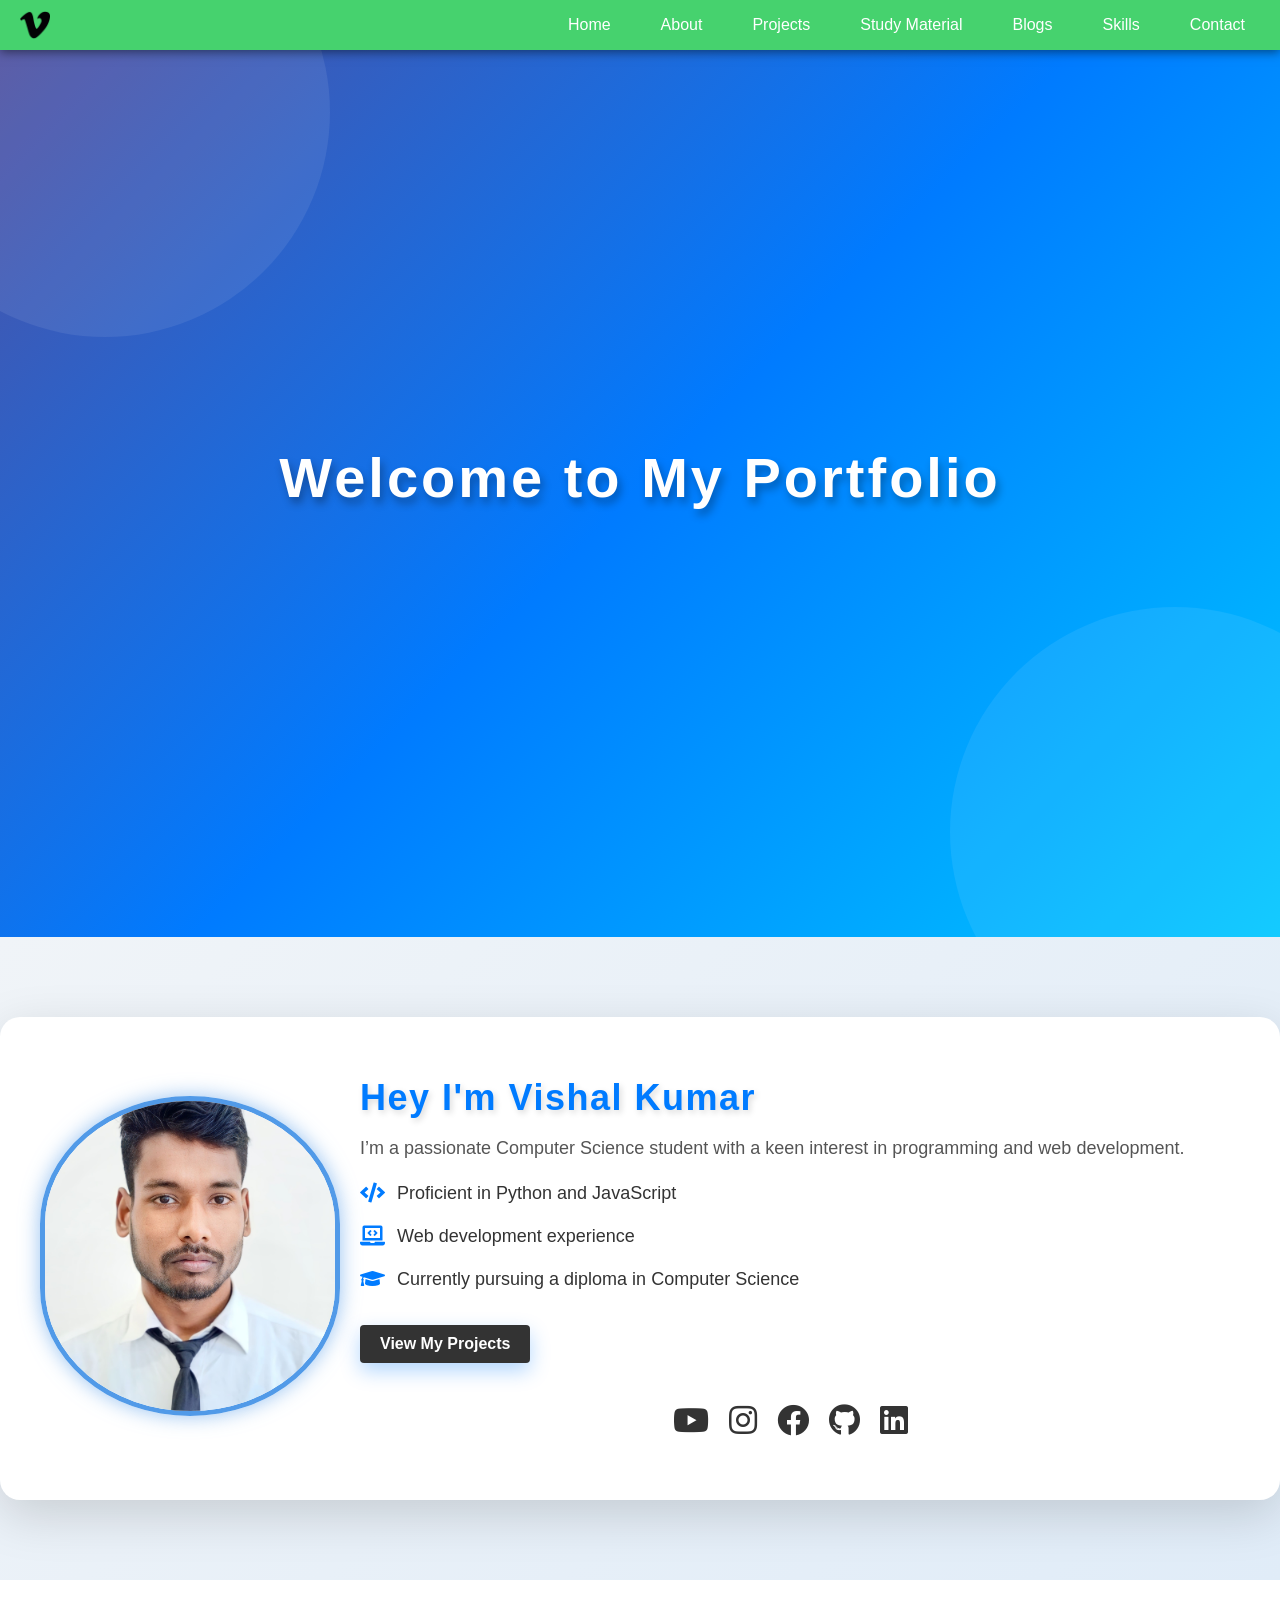
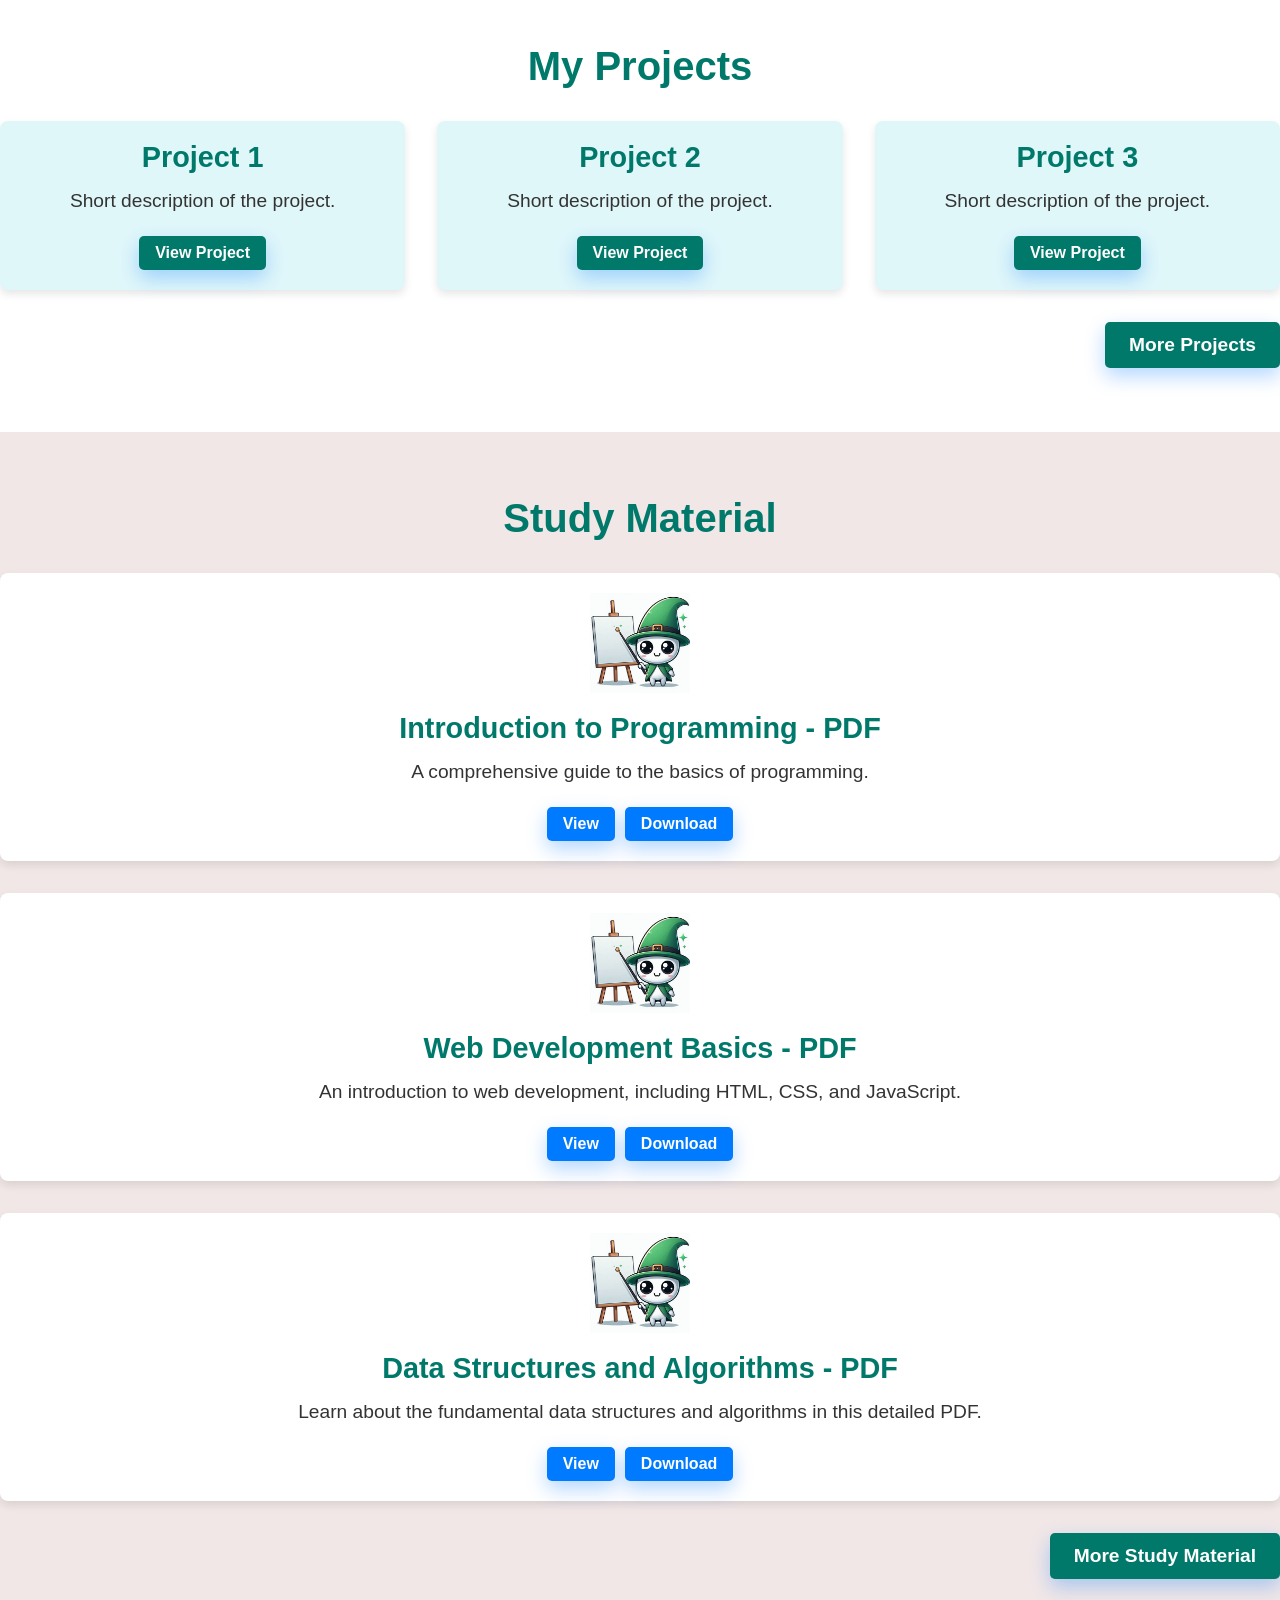
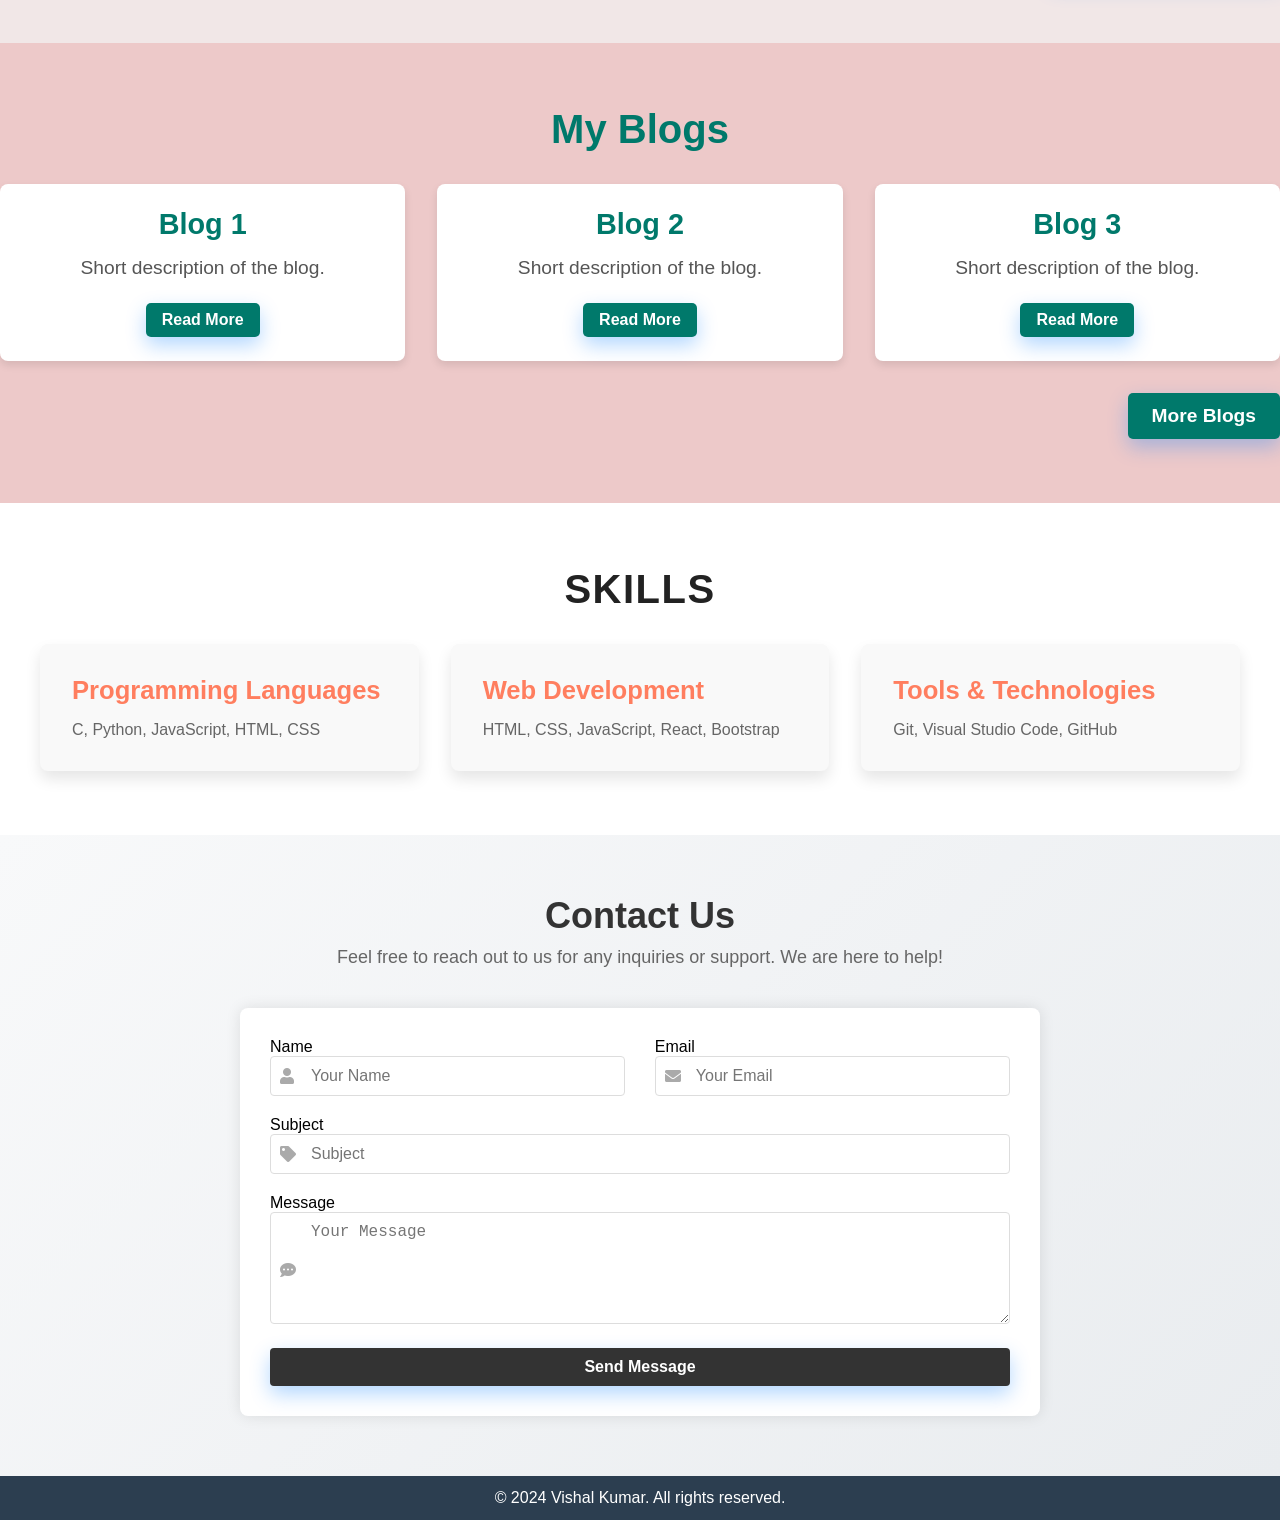
==== index.html @ 0df7de85 "update" ====
<!DOCTYPE html>
<html lang="en">

<head>
    <meta charset="UTF-8">
    <meta name="viewport" content="width=device-width, initial-scale=1.0">

    <title>Vishal Kumar | Portfolio</title>
    <link rel="icon" href="assets/image/Logo.png" type="image/png">

    <script type="application/ld+json">
        {
          "@context": "https://schema.org",
          "@type": "Organization",
          "url": "https://codewithrunner.site",
          "logo": "https://codewithrunner.site/assets/image/Logo.png"
        }
        </script>

    <!-- SEO Meta Tags -->
    <meta name="description" content="Explore Vishal Kumar's personal portfolio showcasing expertise in web development, coding projects, and more. Learn, connect, and collaborate.">
    <meta name="keywords" content="Vishal Kumar, portfolio, web development, coding, projects, blog, study materials">
    <meta name="author" content="Vishal Kumar">
    
    <!-- Open Graph Meta Tags (for WhatsApp, Facebook) -->
    <meta property="og:title" content="Vishal Kumar | Portfolio">
    <meta property="og:description" content="Welcome to Vishal Kumar's personal portfolio. Discover innovative projects and web development skills.">
    <meta property="og:url" content="https://codewithrunner.site">
    <meta property="og:image" content="https://codewithrunner.site/assets/image/meta.jpg"> <!-- Correct path for your uploaded image -->
    <meta property="og:type" content="website">
    
    <!-- Twitter Card Meta Tags (for Twitter) -->
    <meta name="twitter:card" content="summary_large_image">
    <meta name="twitter:title" content="Vishal Kumar | Portfolio">
    <meta name="twitter:description" content="Showcasing innovative coding projects and web development expertise. Discover Vishal Kumar's personal portfolio.">
    <meta name="twitter:image" content="https://codewithrunner.site/assets/image/meta.jpg"> <!-- Correct path for your uploaded image -->

    <!-- Stylesheets -->
    <link rel="stylesheet" href="assets/css/styles.css">
    <link rel="stylesheet" href="https://cdnjs.cloudflare.com/ajax/libs/font-awesome/5.15.4/css/all.min.css">
   
</head>

<body>
<header>
    <nav>
<a href="#" class="nav-logo">
    <img src="assets\image\Logo.png" alt="Logo" />
</a>
        <button class="nav-toggle">☰</button> 
        <!-- Hamburger menu button -->
        <ul class="nav-menu">
            <li><a href="#home">Home</a></li>
            <li><a href="#about">About</a></li>
            <li><a href="#projects">Projects</a></li>
            <li><a href="#study-material">Study Material</a></li>
            <li><a href="#blogs">Blogs</a></li>
            <li><a href="#skills">Skills</a></li>
            <li><a href="#contact">Contact</a></li>
        </ul>
    </nav>
</header>

<div class="popup"></div>
    <p>Popup Content Here</p>
    <button class="close-btn">Close Popup</button>
</div>

<section id="home">
        <div class="container">
            <h2>Welcome to My Portfolio</h2>
        </div>
    </section>
    
    <section id="about" class="about-section">
        <div class="container">
            <div class="about-content">
                <div class="about-image">
                    <img src="assets\image\vishal.jpeg" alt="Vishal Kumar">
                </div>
                <div class="about-text">
                    <h2>Hey I'm Vishal Kumar</h2>
                    <p>I’m a passionate Computer Science student with a keen interest in programming and web development.</p>
                    <ul class="skills-list">
                        <li><i class="fas fa-code"></i> Proficient in Python and JavaScript</li>
                        <li><i class="fas fa-laptop-code"></i> Web development experience</li>
                        <li><i class="fas fa-graduation-cap"></i> Currently pursuing a diploma in Computer Science</li>
                    </ul>
                    <a href="#projects" class="btn">View My Projects</a>
    
                    <!-- Social Media Links -->
                    <div class="social-links">
                        <a href="https://www.youtube.com/@vishalkumarv420" target="_blank"><i class="fab fa-youtube"></i></a>
                        <a href="https://www.instagram.com/vishalkumarv420" target="_blank"><i class="fab fa-instagram"></i></a>
                        <a href="https://www.facebook.com/vishalkumarv420" target="_blank"><i class="fab fa-facebook"></i></a>
                        <a href="https://www.github.com/vishalkumarv420" target="_blank"><i class="fab fa-github"></i></a>
                        <a href="https://www.linkedin.com/in/vishalkumarv420" target="_blank"><i class="fab fa-linkedin"></i></a>
                    </div>
                </div>
            </div>
        </div>
    </section>
  
    <section id="projects" class="projects-section">
    <div class="container">
        <h2>My Projects</h2>
        <div class="projects-grid">
            <div class="project-item">
                <h3>Project 1</h3>
                <p>Short description of the project.</p>
                <a href="assets\View Project\Project.html" class="btn">View Project</a>
            </div>
            <div class="project-item">
                <h3>Project 2</h3>
                <p>Short description of the project.</p>
                <a href="assets\View Project/Project2.html" class="btn">View Project</a>
            </div>
            <div class="project-item">
                <h3>Project 3</h3>
                <p>Short description of the project.</p>
                <a href="assets\View Project/Project3.html" class="btn">View Project</a>
            </div>
    
        </div>

        <!-- More Projects Button -->
        <div class="more-projects-btn">
            <a href="assets\View Project/More_Projects.html" class="btn">More Projects</a>
        </div>
    </div>
</section>

<section id="study-material" class="study-material-section">
   <div class="container">
      <h2>Study Material</h2>

      <!-- Material Item 1 -->
      <div class="material-item">
        <img src="assets\image\Introduction to progtaming.jpeg" alt="Document Thumbnail">
        <div class="material-info">
            <h4>Introduction to Programming - PDF</h4>
            <p>A comprehensive guide to the basics of programming.</p>
        </div>
        <div class="material-actions">
            <a href="assets\Document\Introduction_to_Programming.pdf" target="_blank" class="btn">View</a>
            <a href="assets\Document\Introduction_to_Programming.pdf" download class="btn">Download</a>
        </div>
    </div>

    <!-- Material Item 2 -->
    <div class="material-item">
        <img src="assets\image\Introduction to progtaming.jpeg" alt="Document Thumbnail">
        <div class="material-info">
            <h4>Web Development Basics - PDF</h4>
            <p>An introduction to web development, including HTML, CSS, and JavaScript.</p>
        </div>
        <div class="material-actions">
            <a href="assets\Document\Document.pdf" target="_blank" class="btn">View</a>
            <a href="assets\Document\Document.pdf" download class="btn">Download</a>
        </div>
    </div>

    <!-- Material Item 3 -->
    <div class="material-item">
        <img src="assets\image\Introduction to progtaming.jpeg" alt="Document Thumbnail">
        <div class="material-info">
            <h4>Data Structures and Algorithms - PDF</h4>
            <p>Learn about the fundamental data structures and algorithms in this detailed PDF.</p>
        </div>
        <div class="material-actions">
            <a href="assets\Document\Document.pdf" target="_blank" class="btn">View</a>
            <a href="assets\Document\Document.pdf" download class="btn">Download</a>
        </div>
    </div>

    <!-- More Study Material Button -->
    <div class="more-study-material-btn">
        <a class="more-study-material-button btn" href="assets\Study Material/Study_Material.html">More Study Material</a>
    </div> 
 </div>
</section>

<section id="blogs" class="blogs-section">
    <div class="container">
        <h2>My Blogs</h2>
        <div class="blogs-grid">
            <div class="blog-item">
                <h3>Blog 1</h3>
                <p>Short description of the blog.</p>
                <a href="assets\Read More\Read_1.html" class="btn">Read More</a>
            </div>
            <div class="blog-item">
                <h3>Blog 2</h3>
                <p>Short description of the blog.</p>
                <a href="assets\Read More\Read_2.html" class="btn">Read More</a>
            </div>
            <div class="blog-item">
                <h3>Blog 3</h3>
                <p>Short description of the blog.</p>
                <a href="assets\Read More\Read_3.html" class="btn">Read More</a>
            </div>
        </div>

        <!-- More Blogs Button -->
        <div class="more-blogs-btn">
            <a href="assets\Read More\More_Blogs.html" class="btn">More Blogs</a>
        </div>
    </div>
</section>

<section id="skills">
    <div class="container">
        <h2>Skills</h2>
        <div class="skills-grid">
            <div class="skill-item">
                <h3>Programming Languages</h3>
                <p>C, Python, JavaScript, HTML, CSS</p>
            </div>
            <div class="skill-item">
                <h3>Web Development</h3>
                <p>HTML, CSS, JavaScript, React, Bootstrap</p>
            </div>
            <div class="skill-item">
                <h3>Tools & Technologies</h3>
                <p>Git, Visual Studio Code, GitHub</p>
            </div>
        </div>
    </div>
</section>

<!-- Contact Section -->
<section id="contact">
    <div class="contact-content">
        <h2>Contact Us</h2>
        <p>Feel free to reach out to us for any inquiries or support. We are here to help!</p>

        <div class="contact-form-container">
            <form id="contactForm" method="POST">
                <div class="name-email-group">
                    <div class="form-group">
                        <label for="name">Name</label>
                        <div class="input-with-icon">
                            <i class="fas fa-user"></i>
                            <input type="text" id="name" name="name" placeholder="Your Name" required>
                        </div>
                    </div>
                    <div class="form-group">
                        <label for="email">Email</label>
                        <div class="input-with-icon">
                            <i class="fas fa-envelope"></i>
                            <input type="email" id="email" name="email" placeholder="Your Email" required>
                        </div>
                    </div>
                </div>
                <div class="form-group">
                    <label for="subject">Subject</label>
                    <div class="input-with-icon">
                        <i class="fas fa-tag"></i> <!-- Add a subject icon -->
                        <input type="text" id="subject" name="subject" placeholder="Subject" required>
                    </div>
                </div>
                <div class="form-group">
                    <label for="message">Message</label>
                    <div class="input-with-icon">
                        <i class="fas fa-comment-dots"></i> <!-- Add a message icon -->
                        <textarea id="message" name="message" rows="5" placeholder="Your Message" required></textarea>
                    </div>
                </div>
                <button type="submit" class="btn">Send Message</button>
            </form>
        </div>

        <!-- Success Modal -->
        <div id="success-modal" class="modal">
            <h2>Success!</h2>
            <p>Your message has been sent successfully!</p>
            <button type="button" onclick="document.getElementById('success-modal').style.display='none';">OK</button>
        </div>
        

        <!-- Background Overlay -->
        <div class="popup-overlay"></div>
    </div>
</section>


    <footer>
        <div class="container">
            <p>&copy; 2024 Vishal Kumar. All rights reserved.</p>
        </div>
    </footer>
    <script src="assets\js\script.js"></script>
</body>
</html>
---- assets/css/styles.css ----
/* Base Styles */
* {
    margin: 0;
    padding: 0;
    box-sizing: border-box;
}

body {
    font-family: Arial, sans-serif;
}

header {
    width: 100%;
    background-color: #46D26E;
    position: fixed;
    top: 0;
    left: 0;
    z-index: 1000;
    box-shadow: 0px 2px 10px rgba(0, 0, 0, 0.5);
}

nav {
    display: flex;
    justify-content: space-between;
    align-items: center;
    padding: 10px 20px;
}

/* Logo */
.nav-logo {
    color: #fff;
    font-size: 24px;
    text-decoration: none;
    display: flex;
    align-items: center;
}

.nav-logo img {
    height: 30px; /* Adjust the height as needed */
    margin-right: 5px; /* Add space between the logo image and any text */
}
/* Navigation Menu */
.nav-menu {
    list-style: none;
    display: flex;
    gap: 20px;
}

.nav-menu li {
    margin: 0;
}

.nav-menu a {
    color: #fff;
    text-decoration: none;
    padding: 10px 15px;
    transition: background-color 0.3s ease;
}

.nav-menu a:hover {
    background-color: #575757;
    border-radius: 5px;
}

/* Hamburger Menu Button (for mobile) */
.nav-toggle {
    display: none;
    background: none;
    border: none;
    color: #fff;
    font-size: 24px;
    cursor: pointer;
}

/* Responsive Styles */
@media (max-width: 768px) {
    /* Hide the menu by default */
    .nav-menu {
        display: none;
        flex-direction: column;
        position: absolute;
        top: 60px;
        right: 10px;
        background-color: #333;
        width: 200px;
        border-radius: 8px;
        padding: 10px 0;
    }

    /* Show the menu when toggled */
    .nav-menu.show {
        display: flex;
    }

    /* Show the hamburger menu button */
    .nav-toggle {
        display: block;
    }

    /* Align the menu to the right */
    nav {
        justify-content: space-between;
    }
}

/* Home Section */
#home {
    padding: 80px 0;
    display: flex;
    flex-direction: column;
    justify-content: center;
    align-items: center;
    height: 100vh;
    background: linear-gradient(135deg, #4f4f9f, #007bff, #00c6ff);
    color: #fff;
    font-family: 'Arial', sans-serif;
    text-align: center;
    position: relative;
    overflow: hidden;
}

/* Decorative background shapes */
#home::before, #home::after {
    content: '';
    position: absolute;
    top: -150px;
    width: 450px;
    height: 450px;
    background: rgba(255, 255, 255, 0.08);
    border-radius: 50%;
    z-index: 0;
    animation: moveShapes 6s ease-in-out infinite;
}

#home::before {
    left: -120px;
}

#home::after {
    right: -120px;
    bottom: -120px;
    top: unset;
    animation-delay: 3s;
}

@keyframes moveShapes {
    0%, 100% {
        transform: translateY(0) rotate(0deg);
    }
    50% {
        transform: translateY(-25px) rotate(45deg);
    }
}

/* Headline Styling */
#home h2 {
    font-size: 3.5rem;
    font-weight: 700;
    letter-spacing: 3px;
    text-shadow: 3px 6px 8px rgba(0, 0, 0, 0.3);
    position: relative;
    z-index: 1;
    margin-bottom: 20px;
    animation: fadeInDown 1.5s ease-in-out;
}

#home p {
    font-size: 1.4rem;
    max-width: 800px;
    line-height: 1.8;
    z-index: 1;
    position: relative;
    animation: fadeInUp 1.5s ease-in-out;
}

@keyframes fadeInDown {
    from {
        opacity: 0;
        transform: translateY(-40px);
    }
    to {
        opacity: 1;
        transform: translateY(0);
    }
}

@keyframes fadeInUp {
    from {
        opacity: 0;
        transform: translateY(40px);
    }
    to {
        opacity: 1;
        transform: translateY(0);
    }
}

/* Responsive Design */
@media (max-width: 768px) {
    #home h2 {
        font-size: 2.5rem;
    }
    #home p {
        font-size: 1.2rem;
    }
}

@media (max-width: 480px) {
    #home h2 {
        font-size: 2rem;
    }
    #home p {
        font-size: 1rem;
    }
}

/* About Section */
.about-section {
    padding: 80px 0;
    background: linear-gradient(135deg, #f0f4f8, #e0ecf8);
    font-family: 'Arial', sans-serif;
    color: #333;
    position: relative;
}

.about-content {
    display: flex;
    flex-direction: row;
    align-items: center;
    justify-content: space-between;
    max-width: 100%;
    overflow: hidden;
    margin: 0 auto;
    background: #fff;
    box-shadow: 0 15px 50px rgba(0, 0, 0, 0.15);
    border-radius: 20px;
    padding: 40px;
    box-sizing: border-box;
    transition: box-shadow 0.3s;
}

.about-content:hover {
    box-shadow: 0 20px 60px rgba(0, 0, 0, 0.2);
}

/* Image Container with Glow Effect */
.about-image img {
    width: clamp(200px, 25vw, 300px);
    height: clamp(220px, 30vw, 320px);
    border-radius: 50% / 40%;
    border: 5px solid #519ae8;
    object-fit: cover;
    transition: transform 0.4s, box-shadow 0.4s;
    box-shadow: 0 0 20px rgba(81, 154, 232, 0.6); /* Added Glow Effect */
}

.about-image img:hover {
    transform: scale(1.1);
    box-shadow: 0 0 30px rgba(81, 154, 232, 0.9); /* Glow effect enhanced on hover */
}

/* Text Container Fix */
.about-text {
    flex: 1;
    padding: 20px;
    word-wrap: break-word;
}

/* Social Icons Fix */
.social-links {
    display: flex;
    justify-content: center;
    gap: 20px;
    margin-top: 40px;
}

.social-links a {
    color: #333;
    font-size: clamp(24px, 6vw, 32px);
    transition: color 0.3s, transform 0.3s;
    position: relative;
}

.social-links a:hover {
    color: #007bff;
    transform: scale(1.2);
}

/* Social Icons Centered on All Devices */
@media (max-width: 768px) {
    .social-links {
        justify-content: center;
        gap: 15px;
    }
}

/* Heading styling */
.about-text h2 {
    font-size: clamp(24px, 5vw, 36px);
    color: #007bff;
    margin-bottom: 15px;
    font-family: 'Poppins', sans-serif;
    font-weight: 800;
    letter-spacing: 1.5px;
    text-shadow: 2px 3px 6px rgba(0, 0, 0, 0.15);
}

/* Paragraph styling */
.about-text p {
    font-size: clamp(14px, 3.5vw, 18px);
    line-height: 1.6;
    color: #555;
    margin-bottom: 20px;
    font-family: 'Roboto', sans-serif;
}

/* Skills list styling */
.skills-list {
    list-style: none;
    padding: 0;
    margin-bottom: 25px;
    display: flex;
    flex-direction: column;
    gap: 12px;
}

.skills-list li {
    font-size: clamp(14px, 3vw, 18px);
    margin-bottom: 10px;
    display: flex;
    align-items: center;
    color: #333;
    position: relative;
    transition: color 0.3s, transform 0.3s;
}

.skills-list li i {
    color: #007bff;
    margin-right: 12px;
    font-size: clamp(16px, 4vw, 20px);
    transition: transform 0.4s;
}

.skills-list li:hover {
    color: #007bff;
    transform: translateX(10px);
}

.skills-list li:hover i {
    transform: rotate(20deg);
}

/* Button styling */
.btn {
    display: inline-block;
    background-color: #007bff;
    color: #fff;
    padding: 12px 30px;
    border-radius: 50px;
    text-decoration: none;
    font-size: clamp(14px, 3vw, 18px);
    font-weight: 600;
    transition: background-color 0.4s, transform 0.3s, box-shadow 0.3s;
    box-shadow: 0 8px 20px rgba(0, 123, 255, 0.3);
}

.btn:hover {
    background-color: #0056b3;
    transform: translateY(-5px);
    box-shadow: 0 12px 30px rgba(0, 123, 255, 0.5);
}

/* Responsive Design */
@media (max-width: 480px) {
    .about-content {
        flex-direction: column;
        text-align: center;
        padding: 20px;
    }

    .about-image {
        margin-bottom: 20px;
        margin-right: 0;
        flex: 0 0 auto;
    }

    .social-links {
        gap: 10px;
    }

    .btn {
        padding: 10px 20px;
    }
}

/* Additional media queries for better responsiveness */
@media (max-width: 768px) {
    .about-content {
        padding: 30px;
    }
}


/* Projects Section */
.projects-section {
    background-color: #FFFFFF;
    padding: 4rem 0;
    color: #333;
}

.projects-section h2 {
    text-align: center;
    margin-bottom: 2rem;
    font-size: 2.5rem;
    color: #00796b;
}

.projects-grid {
    display: grid;
    grid-template-columns: repeat(auto-fit, minmax(300px, 1fr));
    gap: 2rem;
}

.project-item {
    background: #e0f7fa;
    padding: 20px;
    border-radius: 8px;
    box-shadow: 0 4px 8px rgba(0, 0, 0, 0.1);
    text-align: center;
}

.project-item h3 {
    margin-bottom: 1rem;
    font-size: 1.8rem;
    color: #00796b;
}

.project-item p {
    font-size: 1.2rem;
    margin-bottom: 1.5rem;
}

.project-item .btn {
    display: inline-block;
    padding: 0.5rem 1rem;
    background-color: #00796b;
    color: #ffffff;
    text-decoration: none;
    border-radius: 5px;
    font-size: 1rem;
}

.project-item .btn:hover {
    background-color: #004d40;
}
/* More Projects Button */
.more-projects-btn {
    display: flex;
    justify-content: flex-end;
    margin-top: 2rem;
}

.more-projects-btn .btn {
    background-color: #00796b;
    color: #ffffff;
    padding: 0.75rem 1.5rem;
    font-size: 1.2rem;
    text-decoration: none;
    border-radius: 5px;
    transition: background-color 0.3s;
}

.more-projects-btn .btn:hover {
    background-color: #004d40;
}

/* Skills Section */
#skills {
    background: #fff;
    color: #333;
    padding: 4rem 2rem;
    text-align: center;
}

#skills h2 {
    font-size: 2.5rem;
    margin-bottom: 2rem;
    color: #222;
    letter-spacing: 1.5px;
    text-transform: uppercase;
}

.skills-grid {
    display: grid;
    grid-template-columns: repeat(auto-fit, minmax(250px, 1fr)); /* This makes it responsive */
    gap: 2rem;
    max-width: 1200px;
    margin: 0 auto; /* Centering the grid */
}

.skill-item {
    background: #f9f9f9;
    padding: 2rem;
    border-radius: 8px;
    box-shadow: 0px 8px 15px rgba(0, 0, 0, 0.1);
    transition: transform 0.3s ease, box-shadow 0.3s ease;
    text-align: left;
}

.skill-item:hover {
    transform: translateY(-10px);
    box-shadow: 0px 15px 25px rgba(0, 0, 0, 0.15);
}

.skill-item h3 {
    font-size: 1.6rem;
    color: #ff7e5f;
    margin-bottom: 1rem;
}

.skill-item p {
    font-size: 1rem;
    color: #666;
}

/* Responsive breakpoints */
@media (max-width: 768px) {
    #skills h2 {
        font-size: 2rem;
    }

    .skill-item h3 {
        font-size: 1.4rem;
    }

    .skill-item p {
        font-size: 0.9rem;
    }
}

/* Blogs Section */
.blogs-section {
    background-color: #ebc1c1dc;
    padding: 4rem 0;
    color: #333;
}

.blogs-section h2 {
    text-align: center;
    margin-bottom: 2rem;
    font-size: 2.5rem;
    color: #00796b;
}

.blogs-grid {
    display: grid;
    grid-template-columns: repeat(auto-fit, minmax(300px, 1fr)); /* Responsive grid columns */
    gap: 2rem; /* Space between grid items */
}

.blog-item {
    background: #fff;
    padding: 1.5rem;
    border-radius: 8px;
    box-shadow: 0px 4px 8px rgba(0, 0, 0, 0.1);
    text-align: center;
}

.blog-item h3 {
    margin-bottom: 1rem;
    font-size: 1.8rem;
    color: #00796b;
}

.blog-item p {
    margin-bottom: 1.5rem;
    font-size: 1.2rem;
    color: #555;
}

.blog-item .btn {
    display: inline-block;
    background: #00796b;
    color: #fff;
    padding: 0.5rem 1rem;
    border-radius: 5px;
    text-decoration: none;
    transition: background-color 0.3s ease;
}

.blog-item .btn:hover {
    background: #004d40;
}

/* More Blogs Button - Positioned to the Right */
.more-blogs-btn {
    display: flex;
    justify-content: flex-end;
    margin-top: 2rem;
}

.more-blogs-btn .btn {
    background-color: #00796b;
    color: #ffffff;
    padding: 0.75rem 1.5rem;
    font-size: 1.2rem;
    text-decoration: none;
    border-radius: 5px;
    transition: background-color 0.3s;
}

.more-blogs-btn .btn:hover {
    background-color: #004d40;
}

/* Study Material Section */
.study-material-section {
    background-color: #f1e7e7fd;
    padding: 4rem 0;
    color: #333;
}

.study-material-section h2 {
    text-align: center;
    margin-bottom: 2rem;
    font-size: 2.5rem;
    color: #00796b;
}

.material-item {
    background: #fff;
    padding: 20px;
    border-radius: 8px;
    box-shadow: 0 4px 8px rgba(0, 0, 0, 0.1);
    margin-bottom: 2rem;
    text-align: center;
}

.material-item img {
    max-width: 100px;
    margin-bottom: 15px;
}

.material-info h4 {
    font-size: 1.8rem;
    margin-bottom: 1rem;
    color: #00796b;
}

.material-info p {
    font-size: 1.2rem;
    margin-bottom: 1.5rem;
    text-align: center;
}

.material-actions {
    display: flex;
    justify-content: center;
    gap: 10px;
}

.material-actions .btn {
    text-decoration: none;
    background-color: #007bff;
    color: #fff;
    padding: 0.5rem 1rem;
    border-radius: 5px;
    transition: background-color 0.3s;
    font-size: 1rem;
    font-weight: bold;
}

.material-actions .btn:hover {
    background-color: #0056b3;
}

.more-study-material-btn {
    display: flex;
    justify-content: flex-end;
    margin-top: 2rem;
}

.more-study-material-button.btn {
    background-color: #00796b;
    color: #ffffff;
    padding: 0.75rem 1.5rem;
    font-size: 1.2rem;
    text-decoration: none;
    border-radius: 5px;
    transition: background-color 0.3s;
}

.more-study-material-button.btn:hover {
    background-color: #004d40;
}

/* Styles for the Contact Section */
#contact {
    background: linear-gradient(135deg, #f8f9fa, #e9ecef);
    padding: 60px 20px;
    text-align: center;
}

.contact-content h2 {
    font-size: 2.5rem;
    color: #2c3e50;
    margin-bottom: 20px;
    font-family: 'Poppins', sans-serif;
}

.contact-content p {
    font-size: 1.2rem;
    color: #6c757d;
    margin-bottom: 40px;
}

/* Form Layout */
.contact-form-container {
    background-color: #ffffff;
    padding: 30px;
    border-radius: 8px;
    box-shadow: 0px 0px 15px rgba(0, 0, 0, 0.1);
    max-width: 600px;
    margin: 0 auto; /* Center the form */
}


/* General Contact Section Styles */
#contact {
    padding: 60px 20px;
    background-color: #f9f9f9;
    text-align: center;
}

.contact-content h2 {
    font-size: 36px;
    color: #333;
    margin-bottom: 10px;
}

.contact-content p {
    font-size: 18px;
    color: #666;
    margin-bottom: 40px;
}

.contact-form-container {
    max-width: 800px;
    margin: 0 auto;
}

form {
    display: flex;
    flex-direction: column;
}

form .form-group {
    margin-bottom: 20px;
    text-align: left;
}

/* Input Fields with Icons */
.input-with-icon {
    position: relative;
}

.input-with-icon i {
    position: absolute;
    left: 10px;
    top: 50%;
    transform: translateY(-50%);
    color: #aaa;
}

input, textarea {
    width: 100%;
    padding: 10px 40px 10px 40px; /* Space for icon */
    border: 1px solid #ddd;
    border-radius: 4px;
    font-size: 16px;
    color: #333;
    box-sizing: border-box;
}

input:focus, textarea:focus {
    border-color: #333;
    outline: none;
}

/* Name and Email Group for Desktop */
.name-email-group {
    display: flex;
    justify-content: space-between;
    gap: 20px;
}

.name-email-group .form-group {
    width: 48%;
}

/* Submit Button */
.btn {
    background-color: #333;
    color: #fff;
    padding: 10px 20px;
    border: none;
    cursor: pointer;
    font-size: 16px;
    border-radius: 4px;
    transition: background-color 0.3s ease;
}

.btn:hover {
    background-color: #555;
}

/* Modal Styles */
.modal {
    display: none;
    position: fixed;
    left: 50%;
    top: 40%;
    transform: translate(-50%, -20%);
    background-color: #fff;
    padding: 30px;
    border-radius: 8px;
    text-align: center;
    box-shadow: 0 6px 12px rgba(0, 0, 0, 0.2);
    z-index: 1000;
    width: 90%;
    max-width: 800px;
    height: auto;
    max-height: 80vh;
    overflow-y: auto;
}

@media (max-width: 768px) {
    .modal {
        width: 95%;
        padding: 20px;
    }
}

.modal button {
    background-color: #333;
    color: #fff;
    padding: 10px 20px;
    border: none;
    cursor: pointer;
    font-size: 16px;
    border-radius: 4px;
}

/* Overlay */
.popup-overlay {
    display: none;
    position: fixed;
    top: 0;
    left: 0;
    width: 100%;
    height: 100%;
    background-color: rgba(0, 0, 0, 0.7);
}

/* Responsive Design: Email below Name on Mobile */
@media (max-width: 768px) {
    .name-email-group {
        flex-direction: column;
    }

    .name-email-group .form-group {
        width: 100%;
    }
}

/* Icon Centering */
input, textarea {
    padding-left: 40px; /* Adds space for the icons */
}


footer {
    background-color: #2c3e50; /* Dark background color */
    color: #ffffff; /* White text color */
    text-align: center; /* Center align text */
    padding: 13px 0; /* Vertical padding */
    position: relative; /* Positioning */
    bottom: 0; /* Stick to the bottom */
    width: 100%; /* Full width */
}

footer .container {
    max-width: 1200px; /* Max width for large screens */
    margin: 0 auto; /* Center container */
    padding: 0 20px; /* Horizontal padding */
}

footer p {
    margin: 0; /* Remove default margin */
    font-family: 'Poppins', sans-serif; /* Font family */
    font-size: 1rem; /* Font size */
}
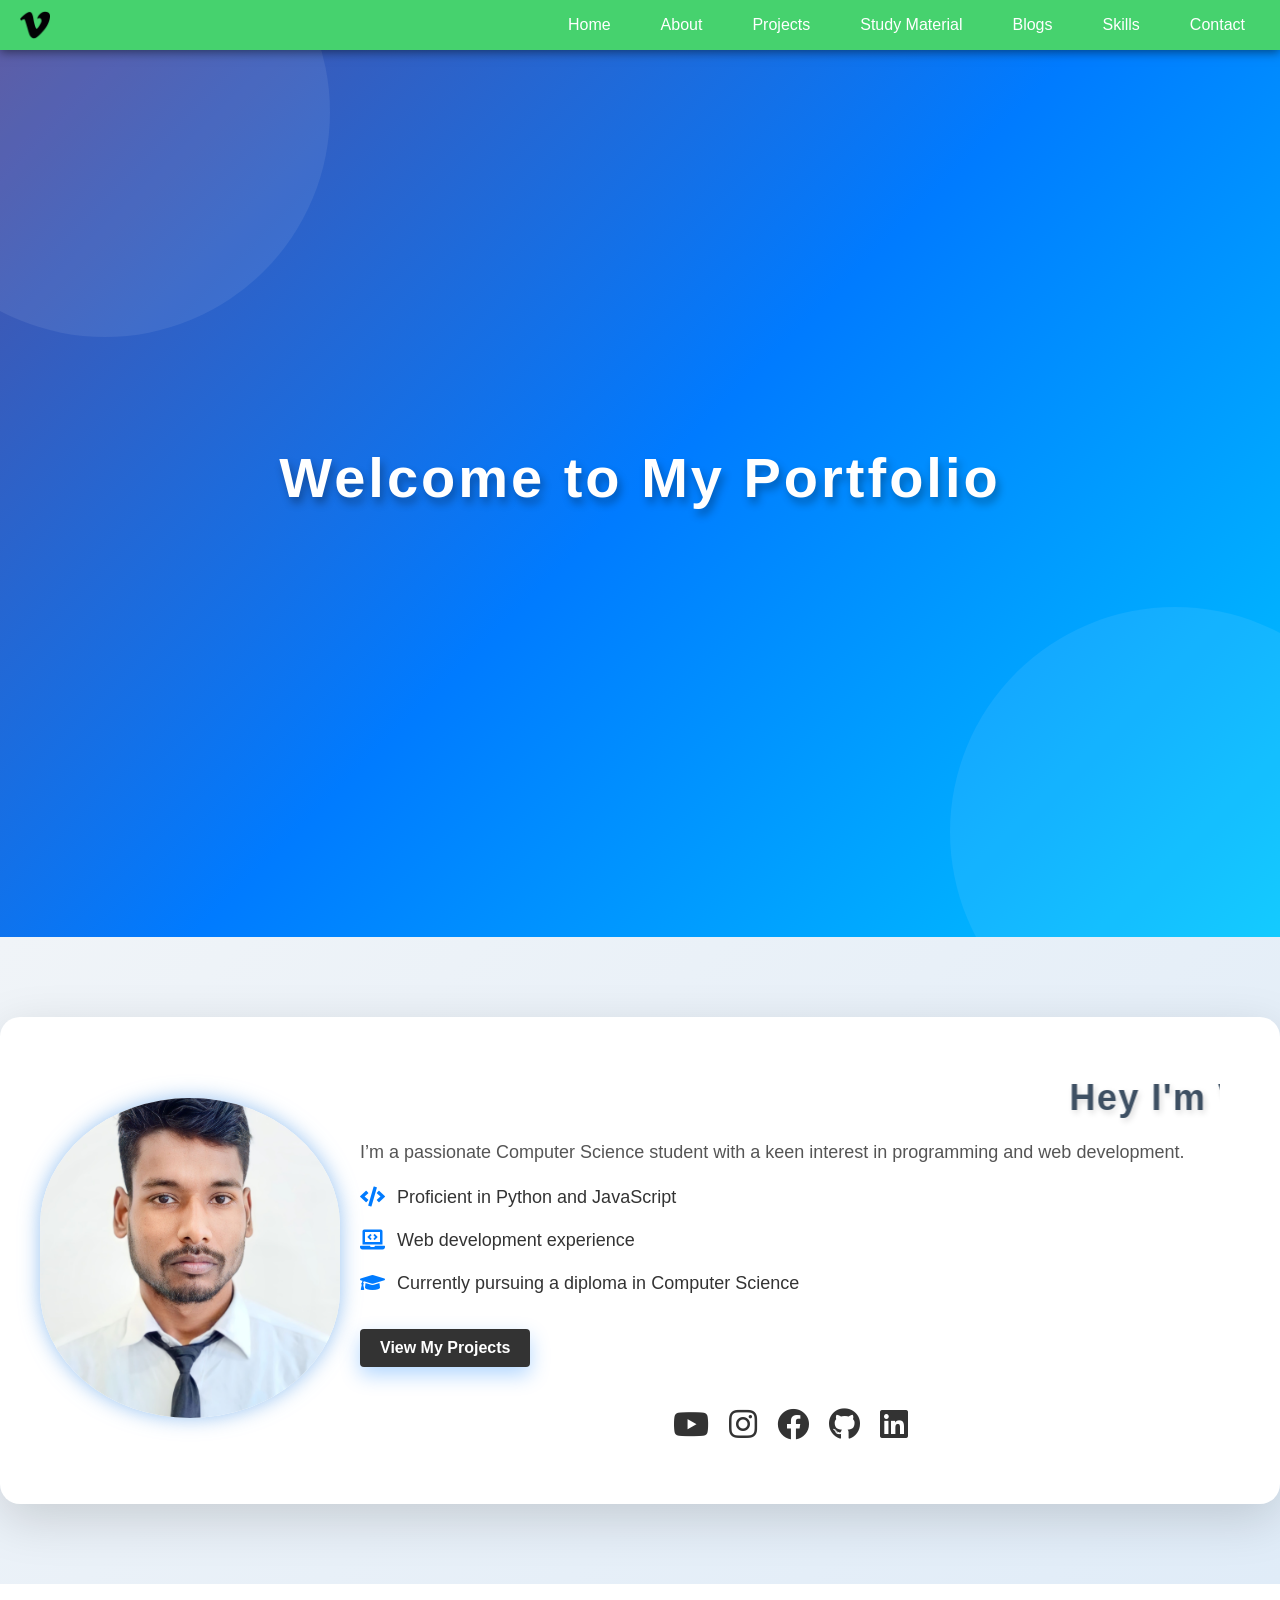
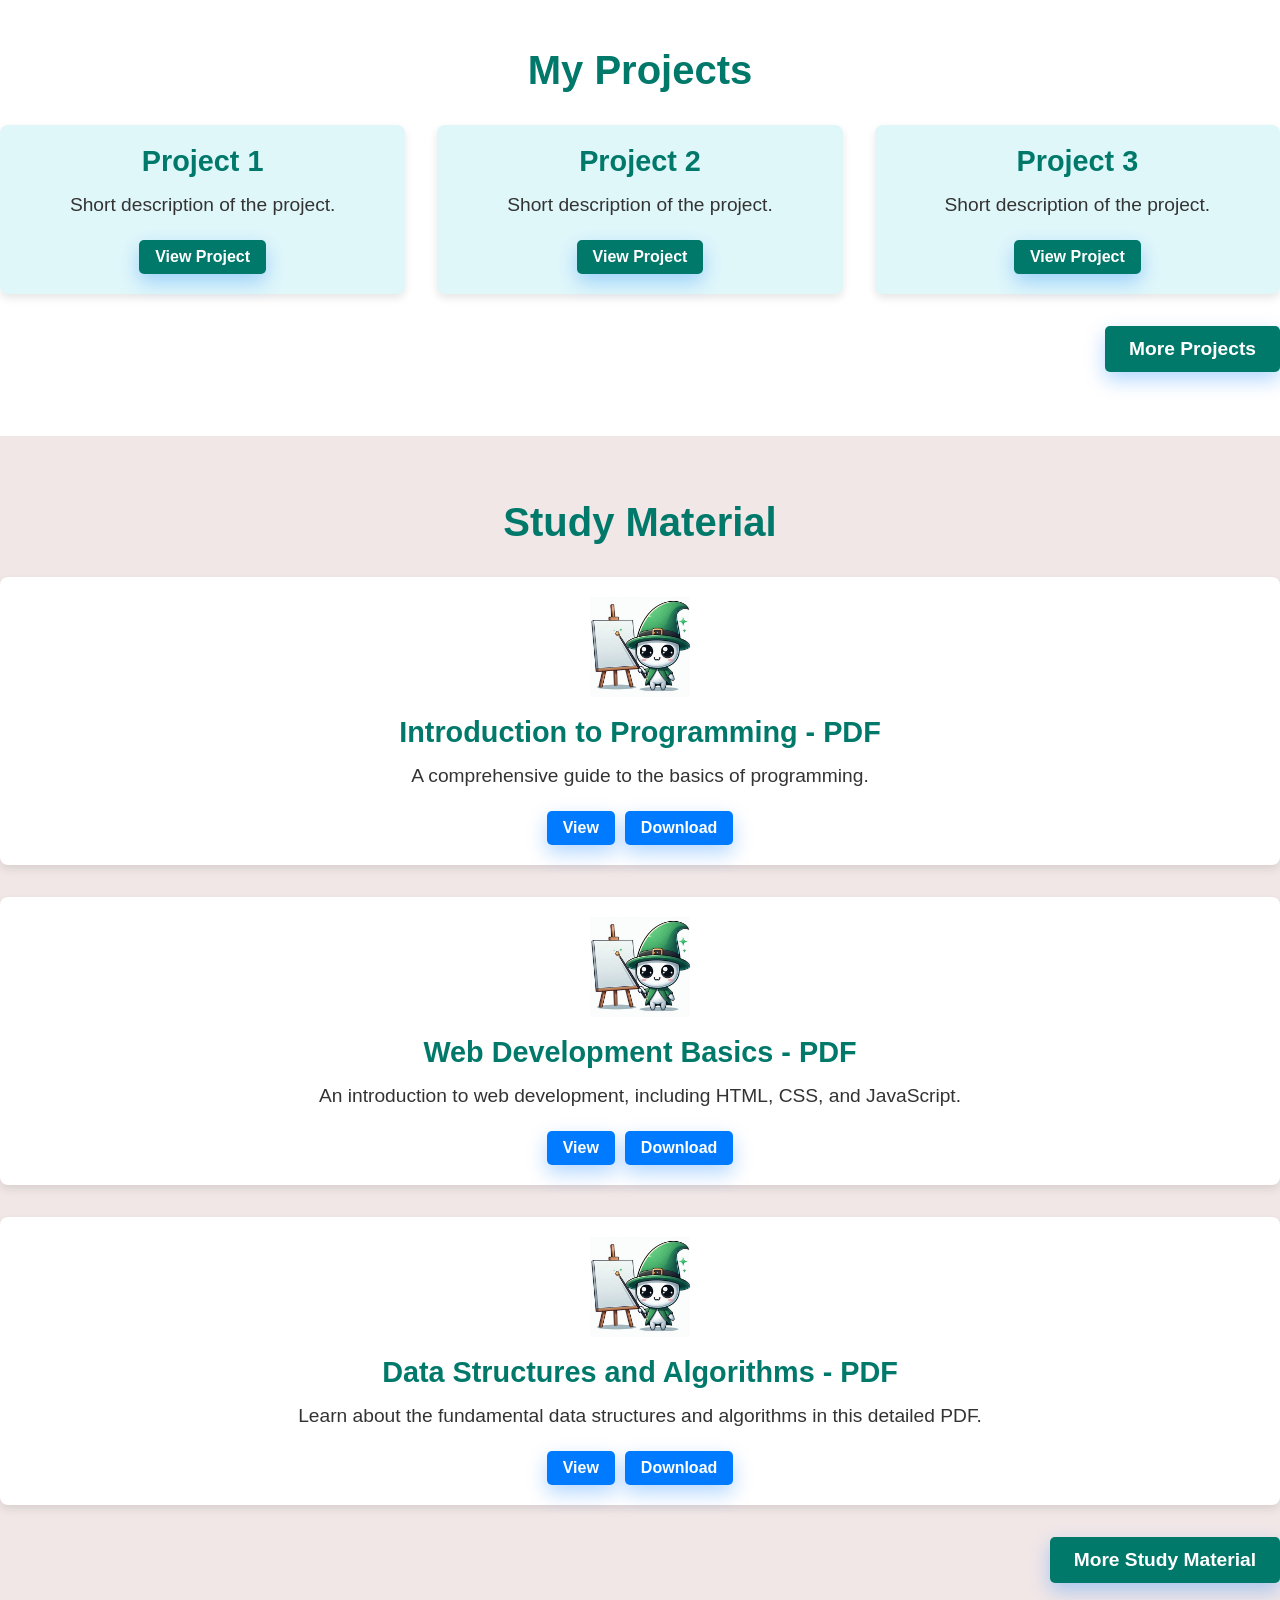
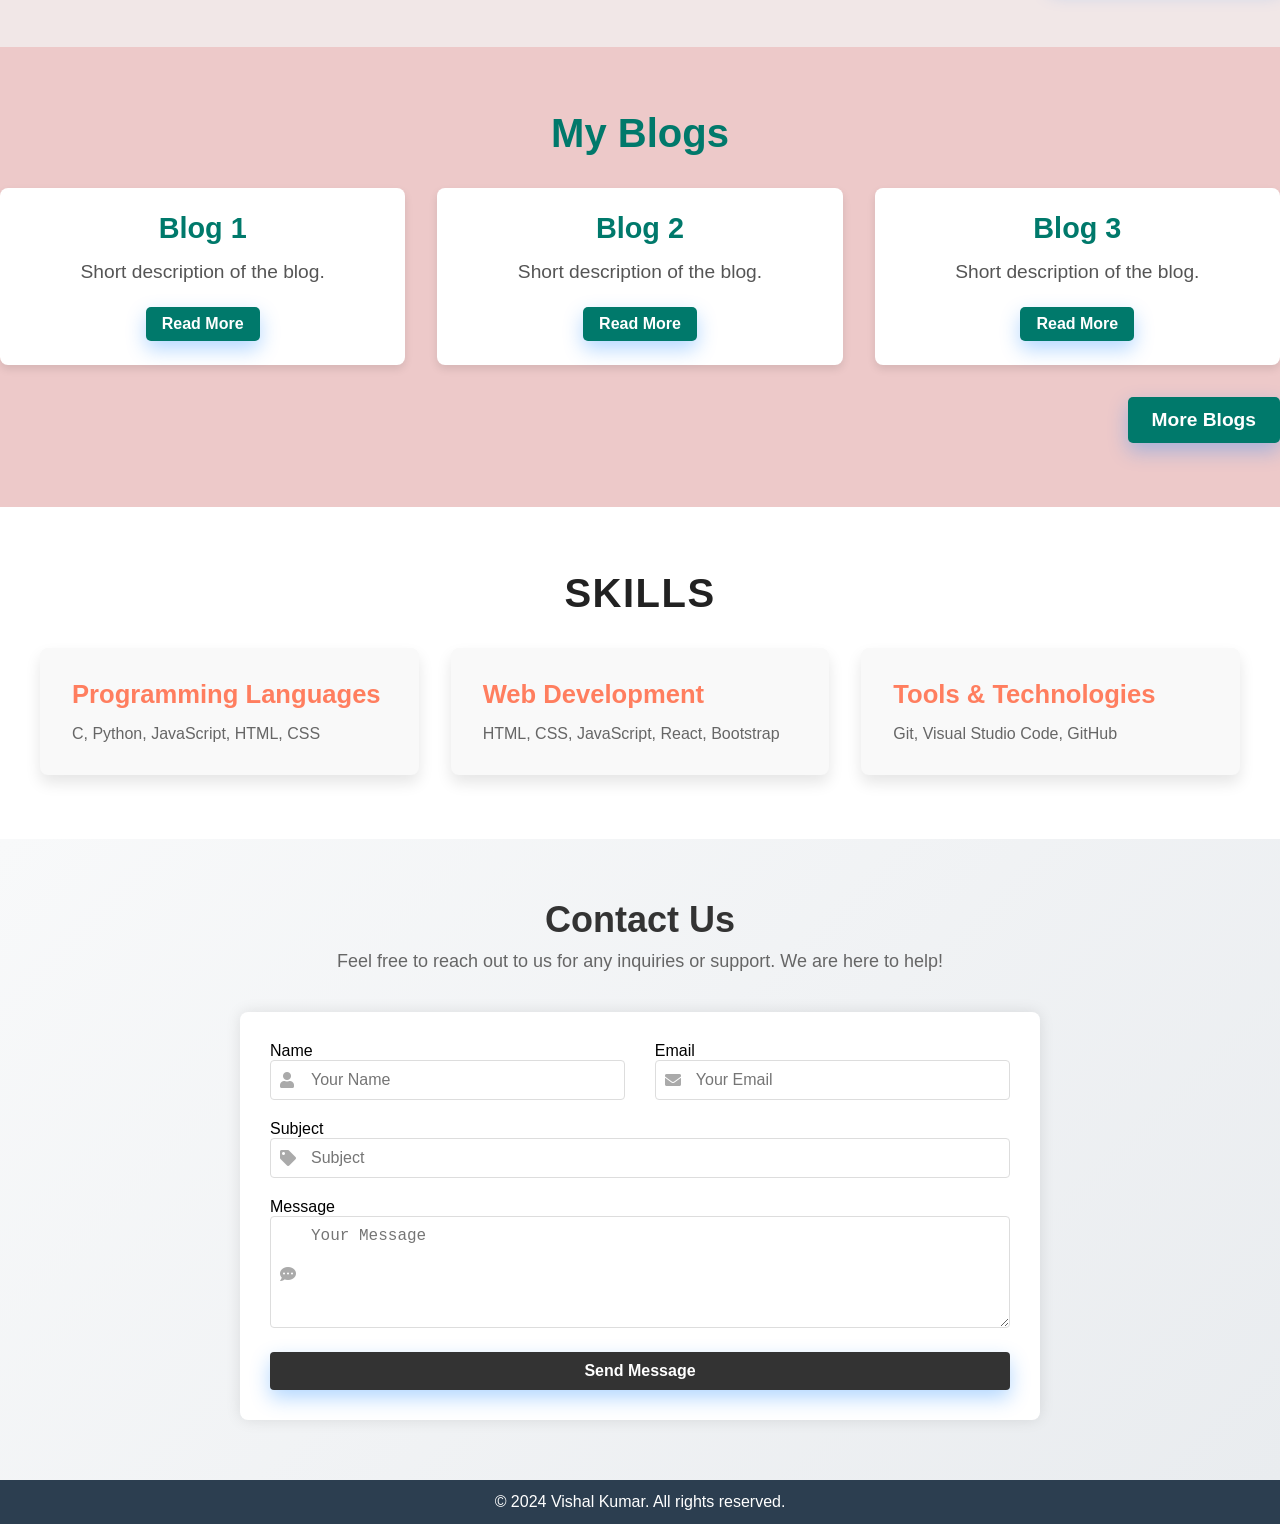
==== commit 72a8d766: "update about image and text animation added" ====
--- a/index.html
+++ b/index.html
@@ -79,7 +79,7 @@
                     <img src="assets\image\vishal.jpeg" alt="Vishal Kumar">
                 </div>
                 <div class="about-text">
-                    <h2>Hey I'm Vishal Kumar</h2>
+                    <marquee><h2>Hey I'm Vishal Kumar</h2></marquee> 
                     <p>I’m a passionate Computer Science student with a keen interest in programming and web development.</p>
                     <ul class="skills-list">
                         <li><i class="fas fa-code"></i> Proficient in Python and JavaScript</li>
--- a/assets/css/styles.css
+++ b/assets/css/styles.css
@@ -248,7 +248,7 @@
     width: clamp(200px, 25vw, 300px);
     height: clamp(220px, 30vw, 320px);
     border-radius: 50% / 40%;
-    border: 5px solid #519ae8;
+    border: px solid #519ae8;
     object-fit: cover;
     transition: transform 0.4s, box-shadow 0.4s;
     box-shadow: 0 0 20px rgba(81, 154, 232, 0.6); /* Added Glow Effect */
@@ -297,12 +297,13 @@
 /* Heading styling */
 .about-text h2 {
     font-size: clamp(24px, 5vw, 36px);
-    color: #007bff;
+    color: #3e5063;
     margin-bottom: 15px;
     font-family: 'Poppins', sans-serif;
     font-weight: 800;
     letter-spacing: 1.5px;
     text-shadow: 2px 3px 6px rgba(0, 0, 0, 0.15);
+    behavior: "alterlate" ;
 }
 
 /* Paragraph styling */
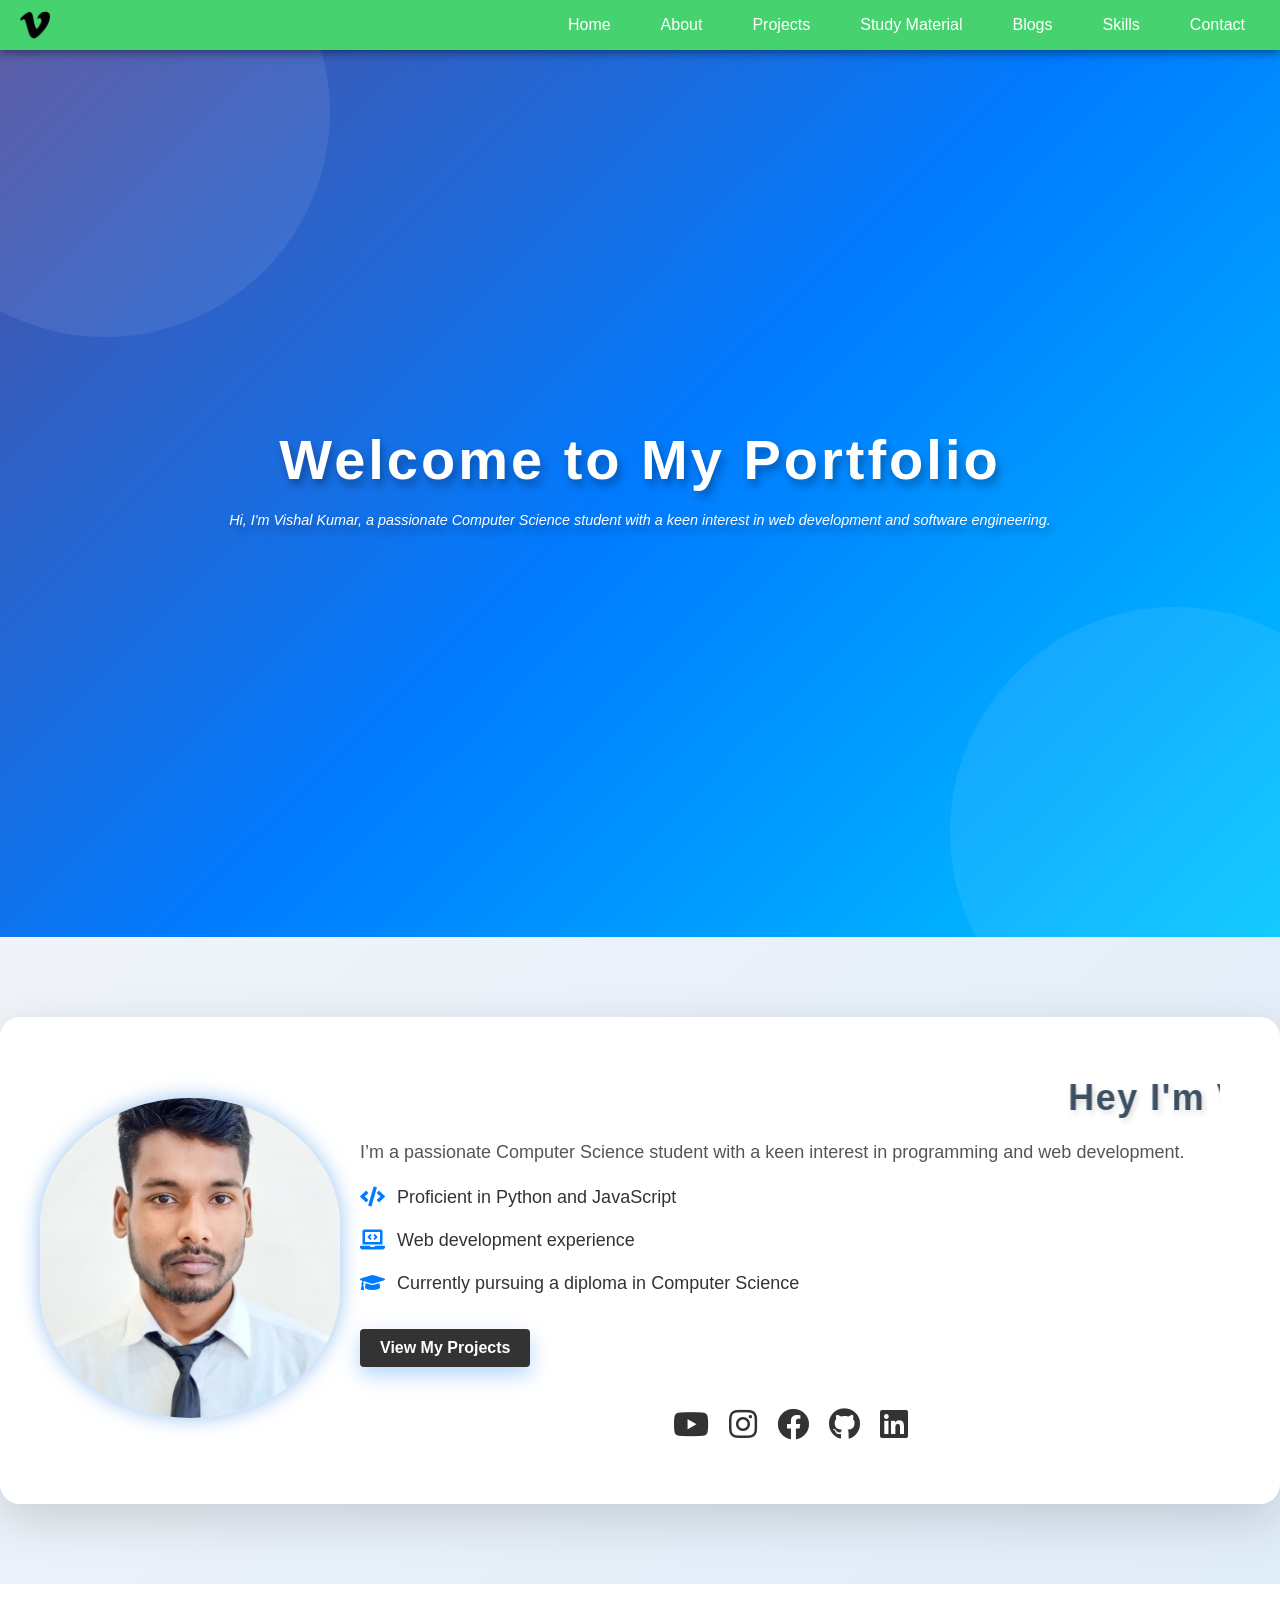
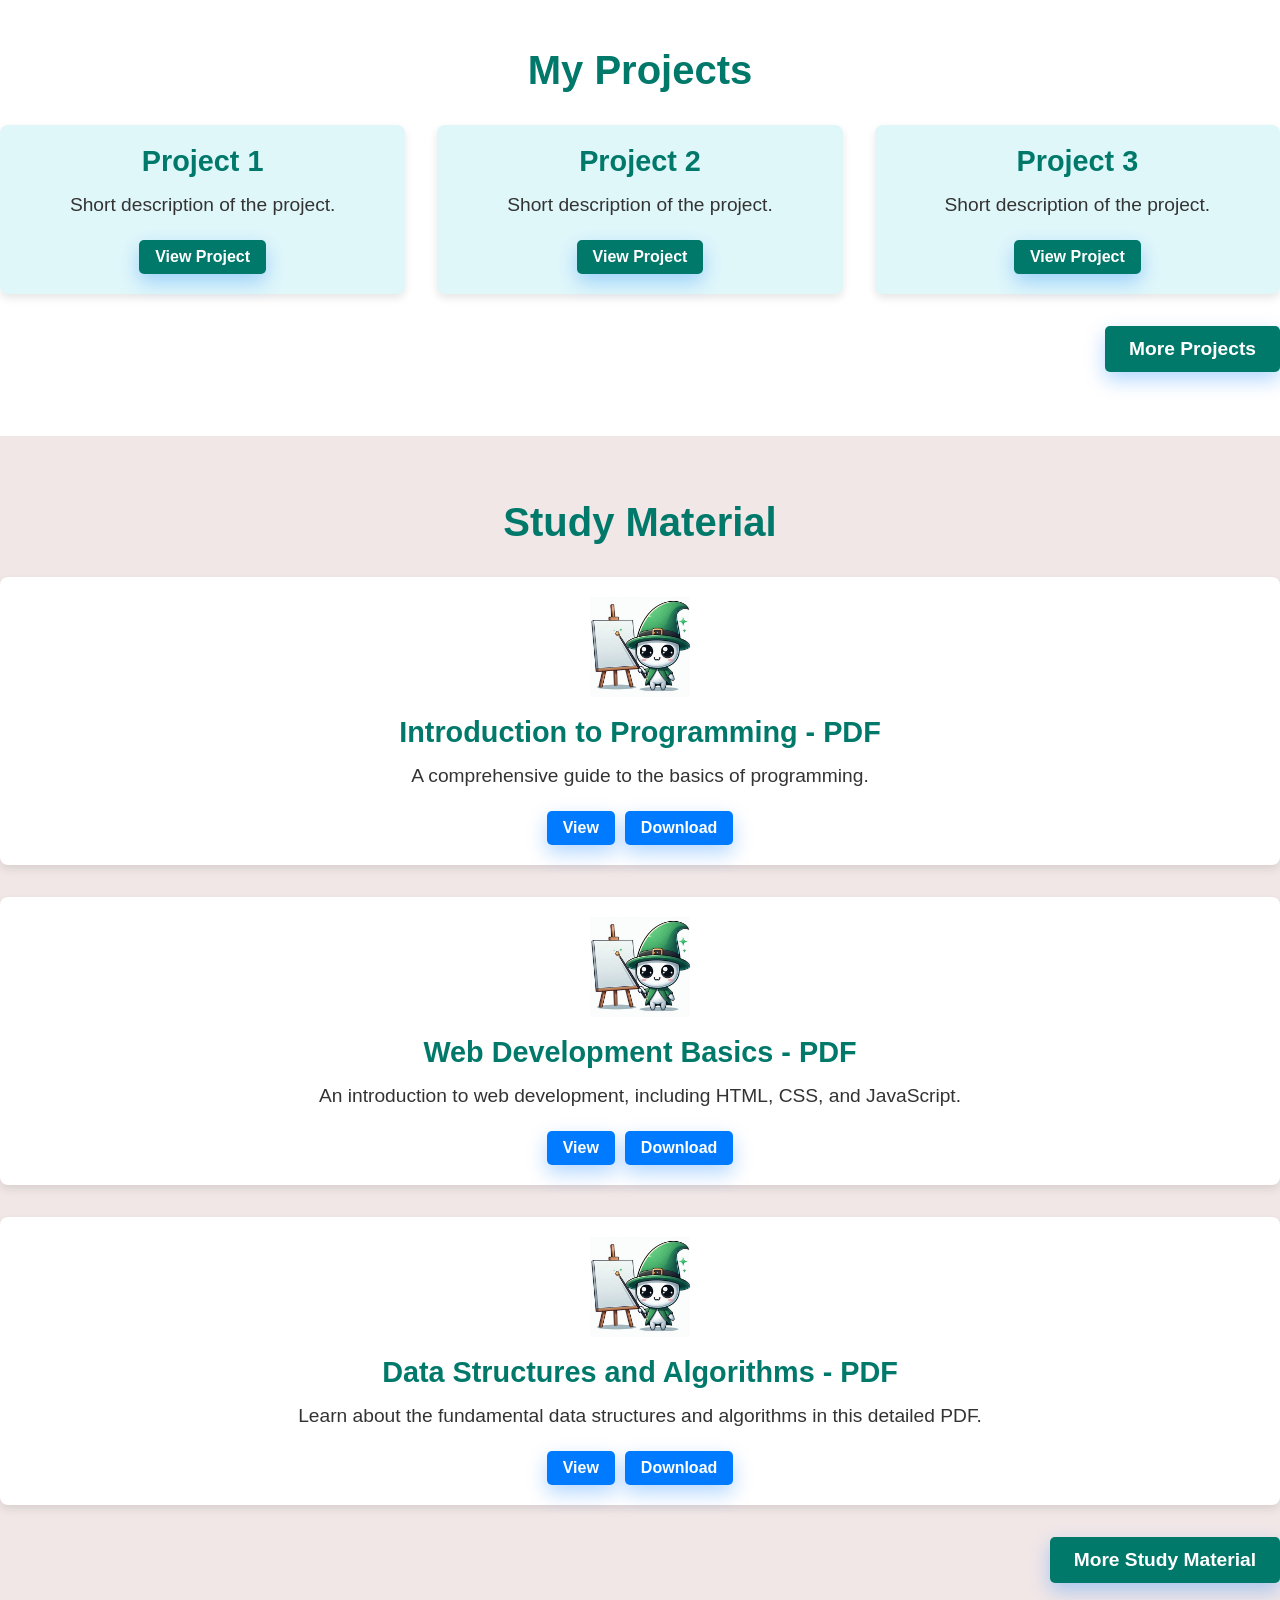
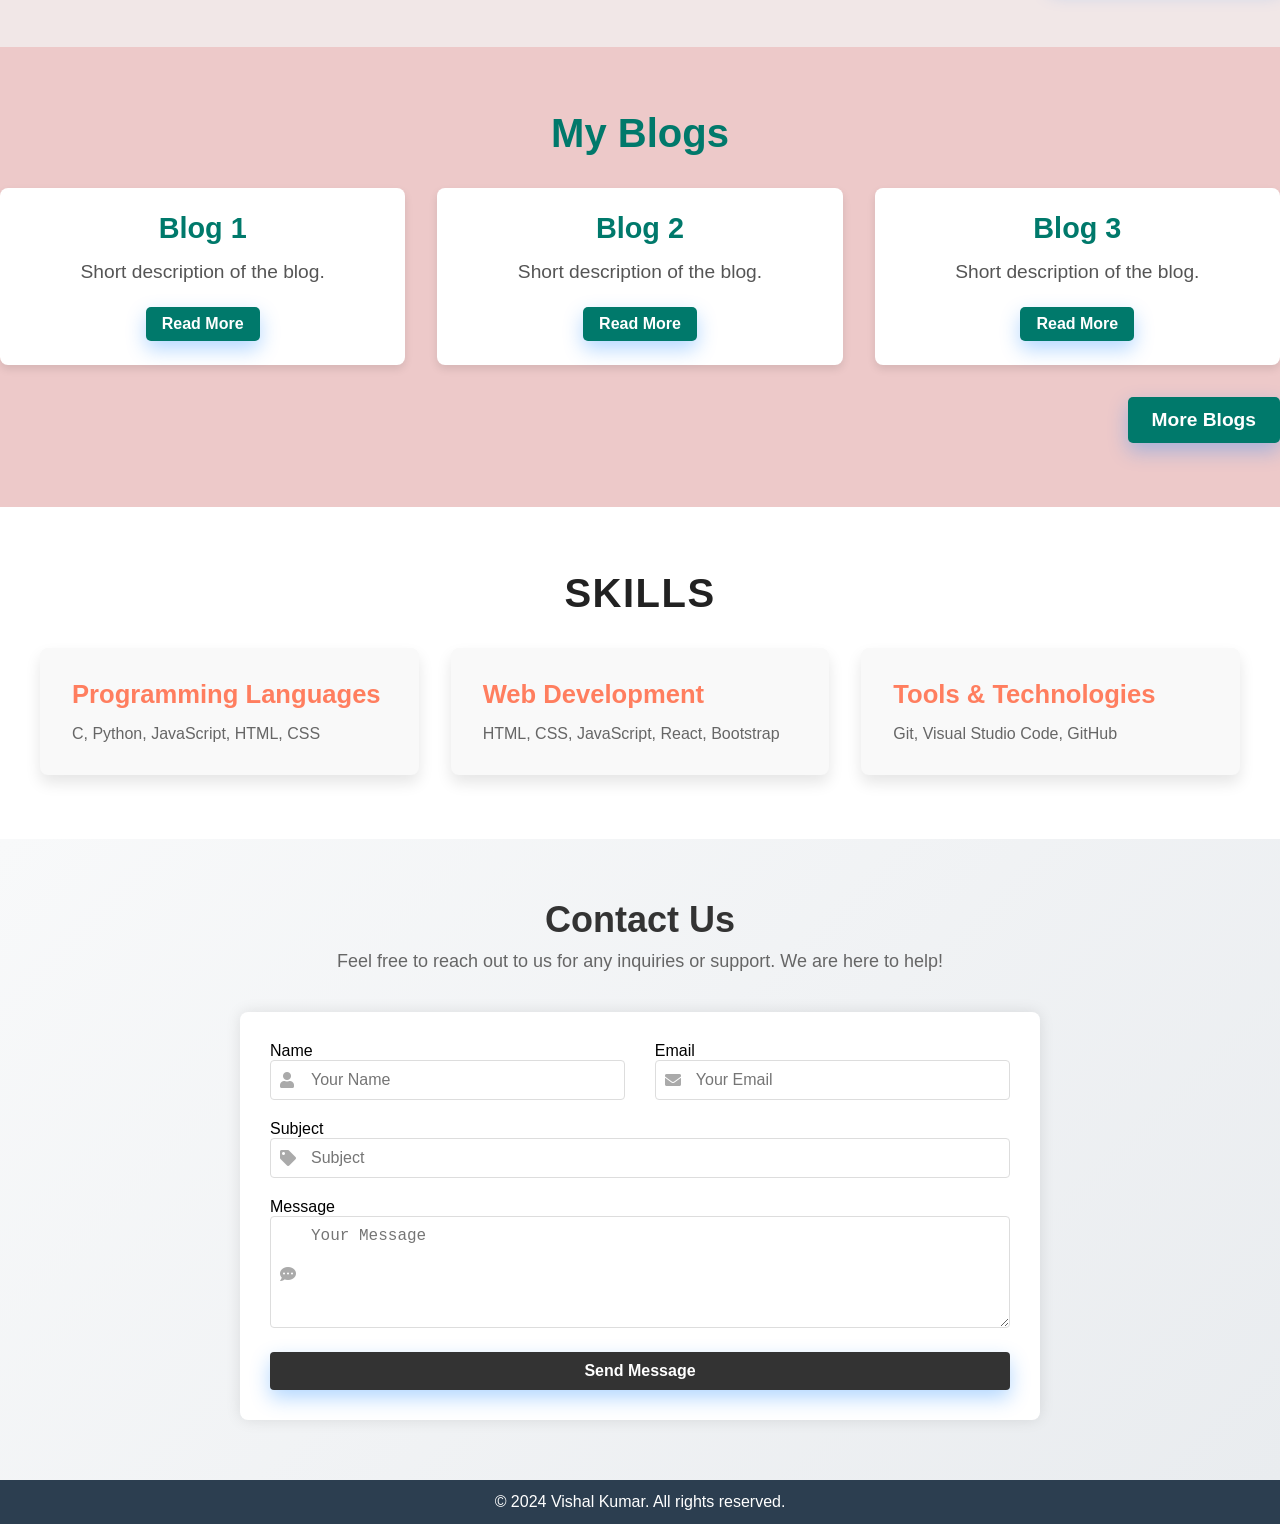
==== commit 89d37bbd: "Home page Updated" ====
--- a/index.html
+++ b/index.html
@@ -69,6 +69,7 @@
 <section id="home">
         <div class="container">
             <h2>Welcome to My Portfolio</h2>
+            <h4>Hi, I'm Vishal Kumar, a passionate Computer Science student with a keen interest in web development and software engineering.</h4>
         </div>
     </section>
     
--- a/assets/css/styles.css
+++ b/assets/css/styles.css
@@ -163,6 +163,17 @@
     margin-bottom: 20px;
     animation: fadeInDown 1.5s ease-in-out;
 }
+#home h4 {
+    font-size: 0.9rem;
+    font-weight: 300;
+    letter-spacing: 0px;
+    text-shadow: 3px 6px 8px rgba(0, 0, 0, 0.3);
+    position: relative;
+    z-index: 1;
+    margin-bottom: 20px;
+    animation: fadeInDown 1.5s ease-in-out;
+    font-style:italic;
+}
 
 #home p {
     font-size: 1.4rem;
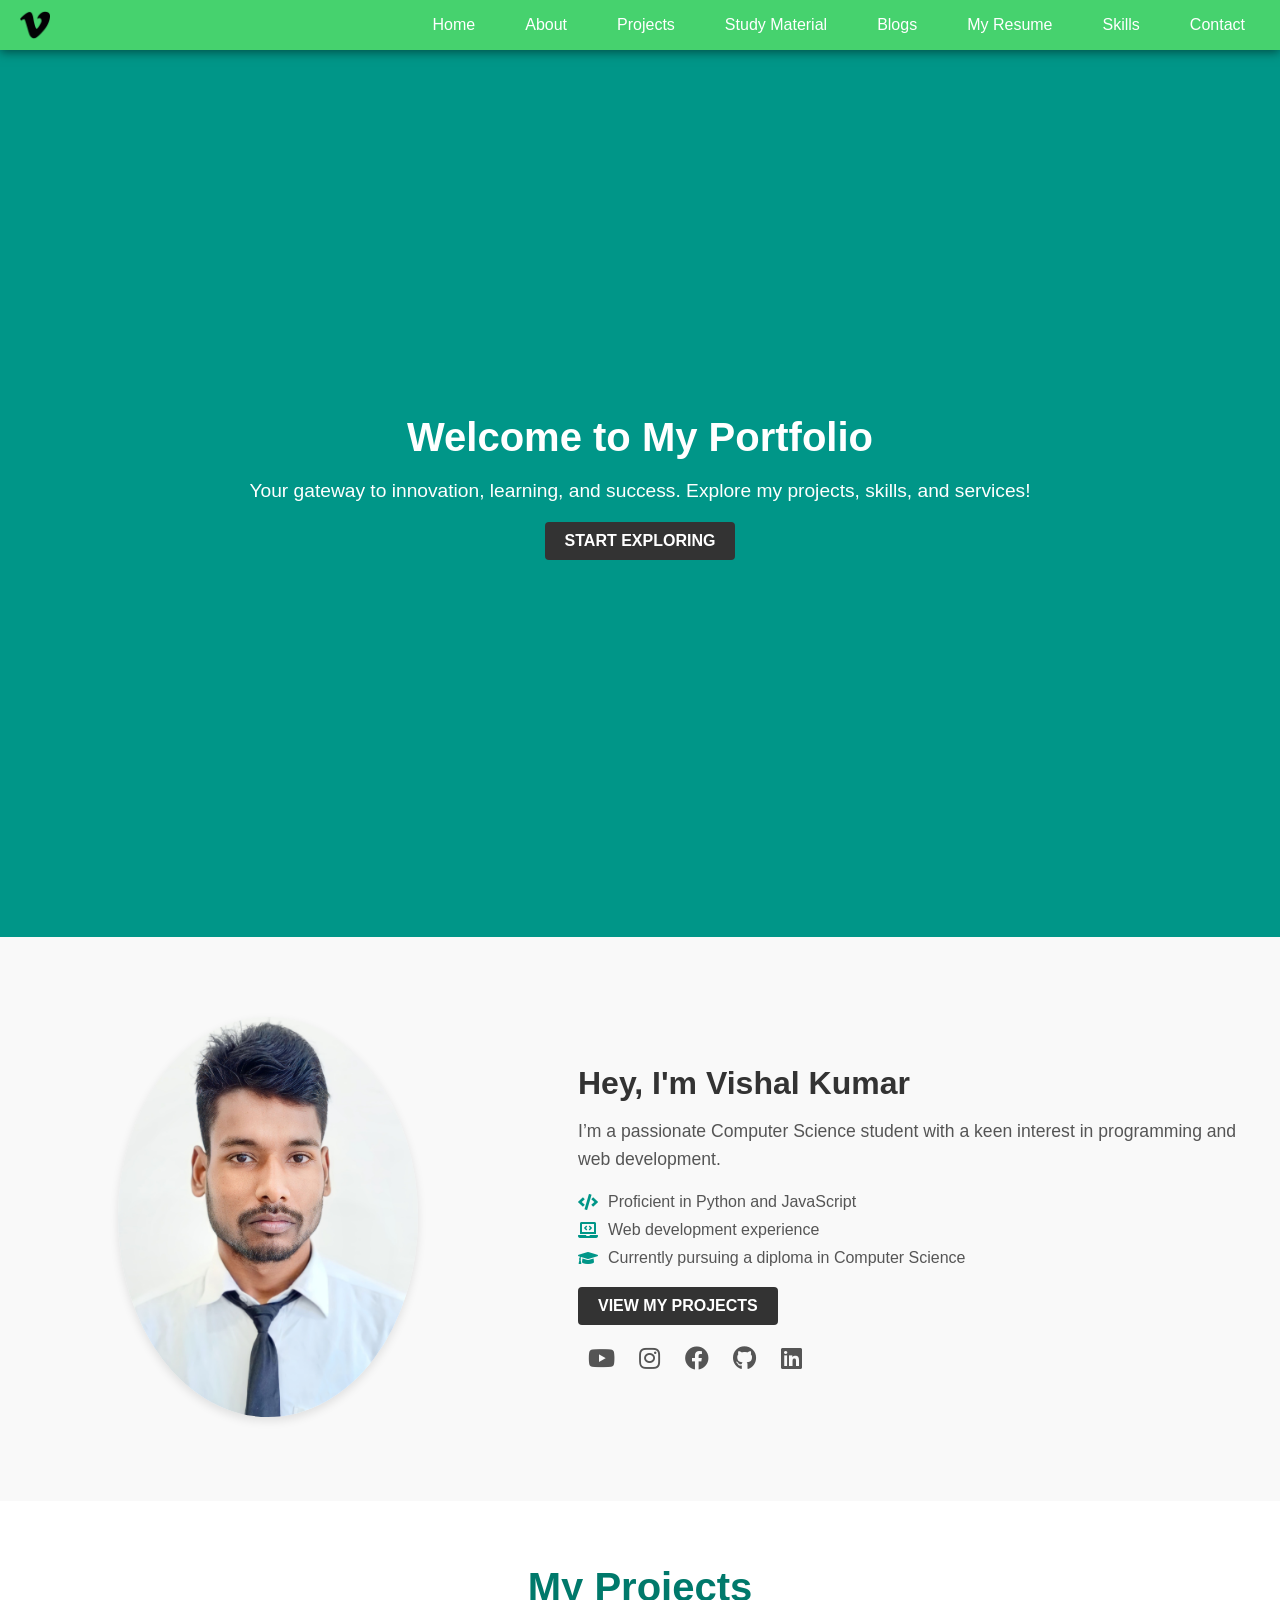
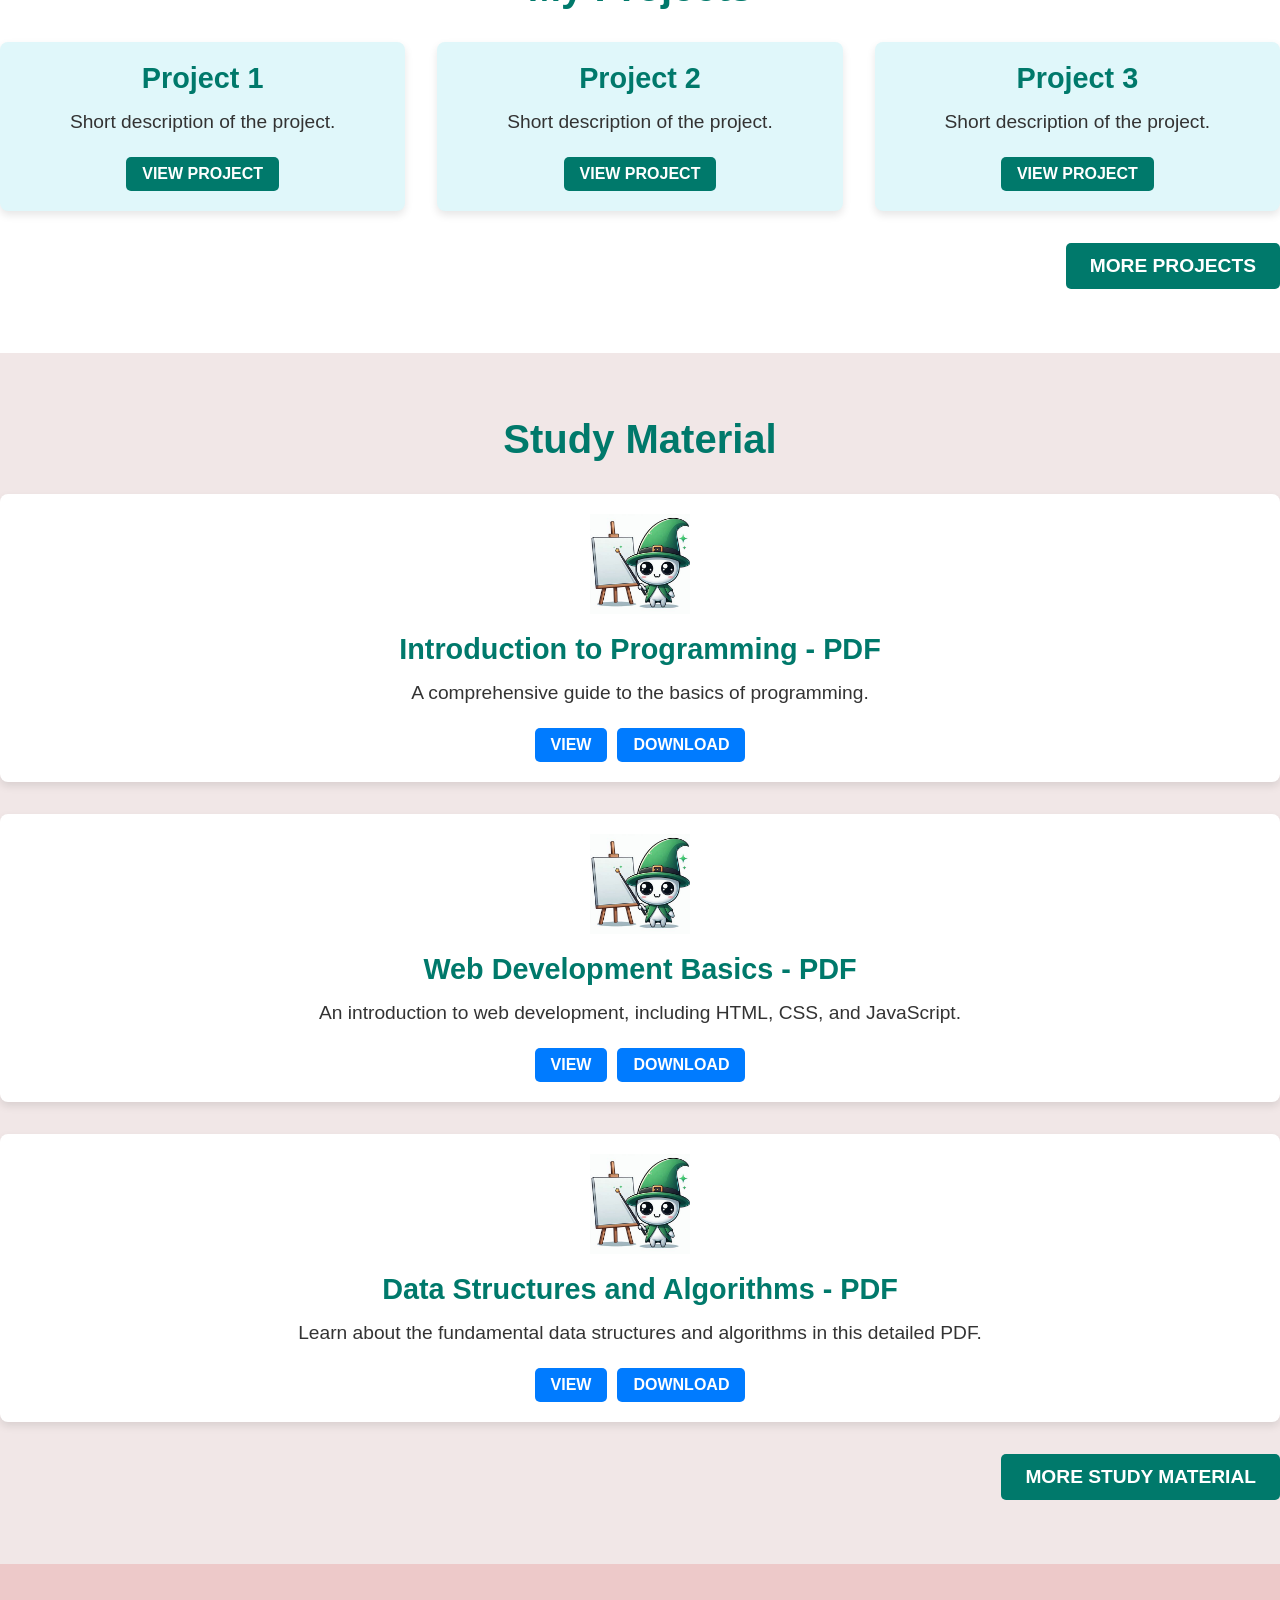
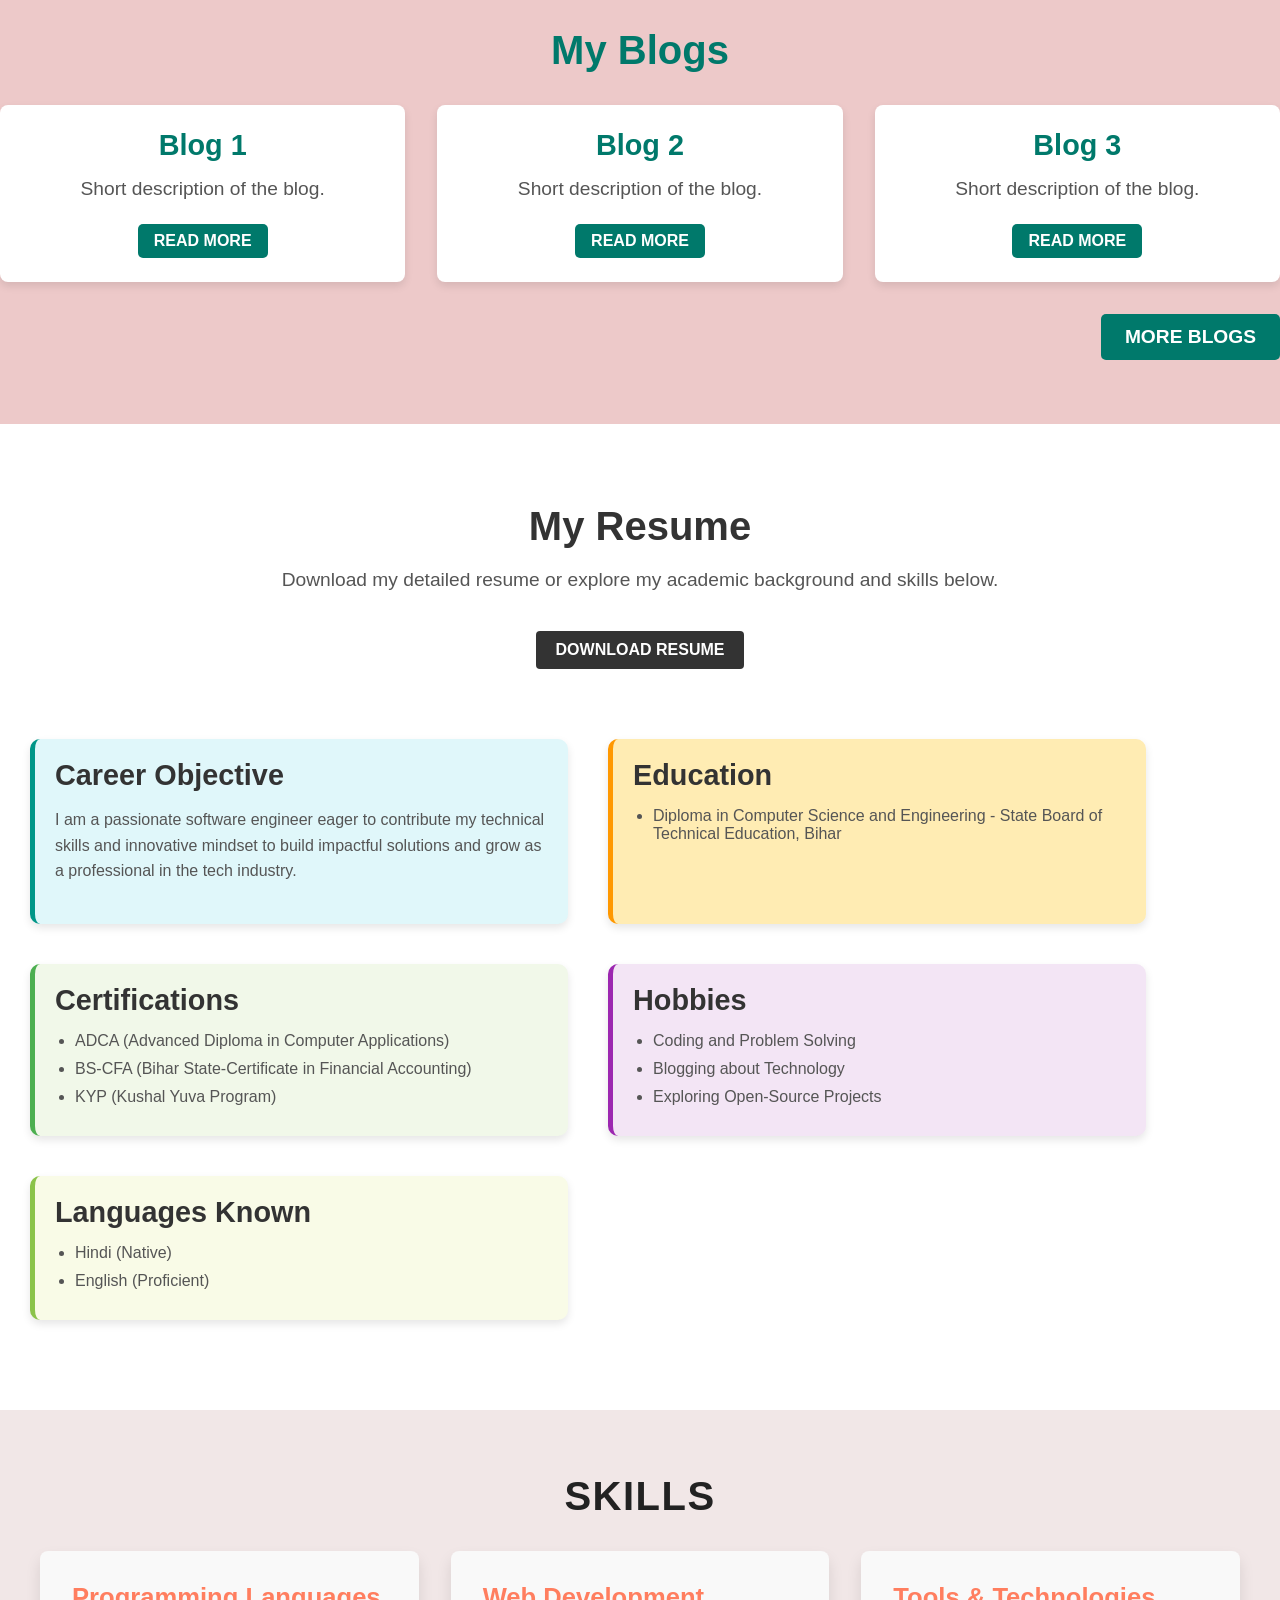
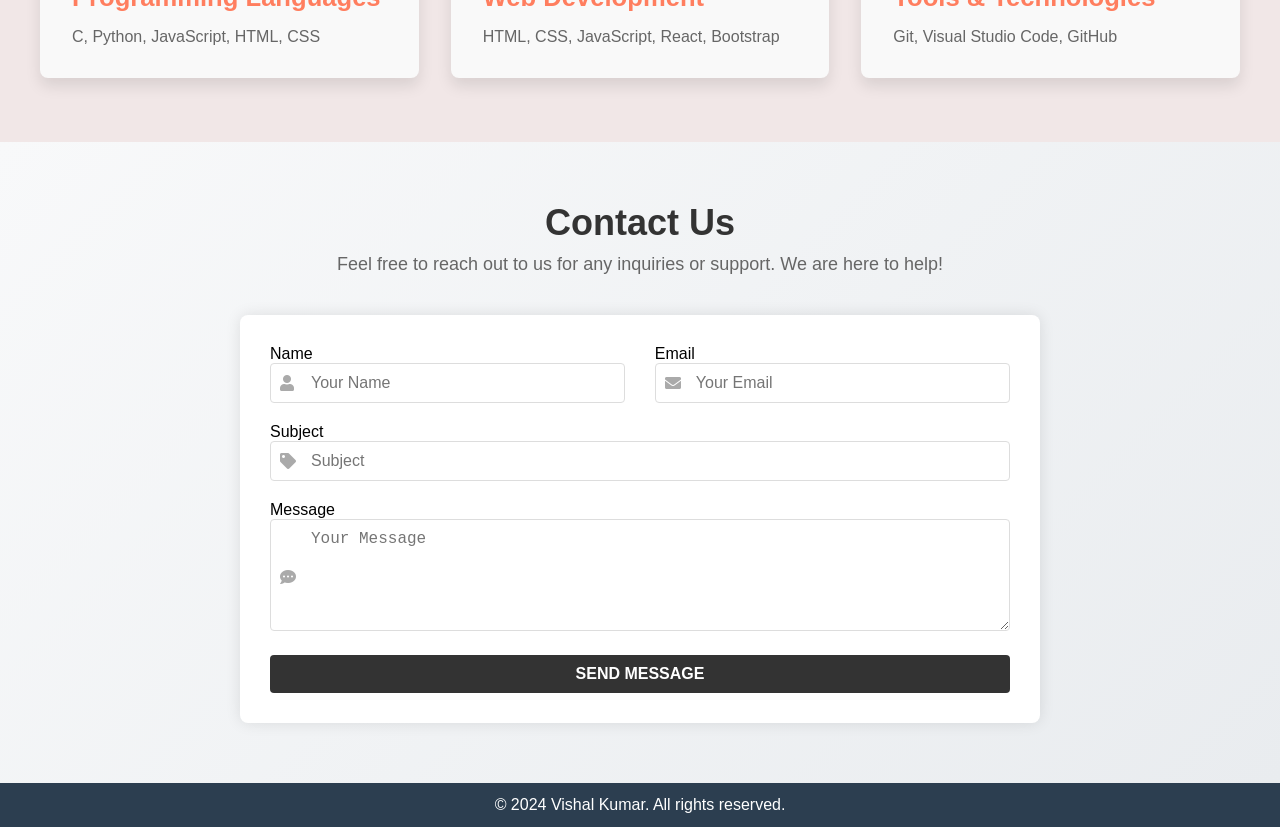
==== commit be31898c: "New Update and My Resume Section added" ====
--- a/index.html
+++ b/index.html
@@ -55,6 +55,7 @@
             <li><a href="#projects">Projects</a></li>
             <li><a href="#study-material">Study Material</a></li>
             <li><a href="#blogs">Blogs</a></li>
+            <li><a href="#resume">My Resume</a></li>
             <li><a href="#skills">Skills</a></li>
             <li><a href="#contact">Contact</a></li>
         </ul>
@@ -66,41 +67,48 @@
     <button class="close-btn">Close Popup</button>
 </div>
 
-<section id="home">
-        <div class="container">
-            <h2>Welcome to My Portfolio</h2>
-            <h4>Hi, I'm Vishal Kumar, a passionate Computer Science student with a keen interest in web development and software engineering.</h4>
-        </div>
-    </section>
+<!-- Welcome Section -->
+<section id="welcome" class="welcome">
+  <div class="welcome-content">
+    <h1>Welcome to My Portfolio</h1>
+    <p>Your gateway to innovation, learning, and success. Explore my projects, skills, and services!</p>
+    <a href="#about" class="btn">Start Exploring</a>
+  </div>
+</section>
     
-    <section id="about" class="about-section">
-        <div class="container">
-            <div class="about-content">
-                <div class="about-image">
-                    <img src="assets\image\vishal.jpeg" alt="Vishal Kumar">
-                </div>
-                <div class="about-text">
-                    <marquee><h2>Hey I'm Vishal Kumar</h2></marquee> 
-                    <p>I’m a passionate Computer Science student with a keen interest in programming and web development.</p>
-                    <ul class="skills-list">
-                        <li><i class="fas fa-code"></i> Proficient in Python and JavaScript</li>
-                        <li><i class="fas fa-laptop-code"></i> Web development experience</li>
-                        <li><i class="fas fa-graduation-cap"></i> Currently pursuing a diploma in Computer Science</li>
-                    </ul>
-                    <a href="#projects" class="btn">View My Projects</a>
-    
-                    <!-- Social Media Links -->
-                    <div class="social-links">
-                        <a href="https://www.youtube.com/@vishalkumarv420" target="_blank"><i class="fab fa-youtube"></i></a>
-                        <a href="https://www.instagram.com/vishalkumarv420" target="_blank"><i class="fab fa-instagram"></i></a>
-                        <a href="https://www.facebook.com/vishalkumarv420" target="_blank"><i class="fab fa-facebook"></i></a>
-                        <a href="https://www.github.com/vishalkumarv420" target="_blank"><i class="fab fa-github"></i></a>
-                        <a href="https://www.linkedin.com/in/vishalkumarv420" target="_blank"><i class="fab fa-linkedin"></i></a>
-                    </div>
-                </div>
-            </div>
-        </div>
-    </section>
+<section id="about" class="about-section">
+    <div class="container">
+      <div class="about-content">
+        <!-- About Image -->
+        <div class="about-image">
+          <img src="assets/image/vishal.jpeg" alt="Vishal Kumar">
+        </div>
+  
+        <!-- About Text -->
+        <div class="about-text">
+          <h2>Hey, I'm Vishal Kumar</h2>
+          <p>
+            I’m a passionate Computer Science student with a keen interest in programming and web development.
+          </p>
+          <ul class="skills-list">
+            <li><i class="fas fa-code"></i> Proficient in Python and JavaScript</li>
+            <li><i class="fas fa-laptop-code"></i> Web development experience</li>
+            <li><i class="fas fa-graduation-cap"></i> Currently pursuing a diploma in Computer Science</li>
+          </ul>
+          <a href="#projects" class="btn">View My Projects</a>
+  
+          <!-- Social Media Links -->
+          <div class="social-links">
+            <a href="https://www.youtube.com/@vishalkumarv420" target="_blank"><i class="fab fa-youtube"></i></a>
+            <a href="https://www.instagram.com/vishalkumarv420" target="_blank"><i class="fab fa-instagram"></i></a>
+            <a href="https://www.facebook.com/vishalkumarv420" target="_blank"><i class="fab fa-facebook"></i></a>
+            <a href="https://www.github.com/vishalkumarv420" target="_blank"><i class="fab fa-github"></i></a>
+            <a href="https://www.linkedin.com/in/vishalkumarv420" target="_blank"><i class="fab fa-linkedin"></i></a>
+          </div>
+        </div>
+      </div>
+    </div>
+  </section>
   
     <section id="projects" class="projects-section">
     <div class="container">
@@ -208,6 +216,62 @@
         </div>
     </div>
 </section>
+
+<!-- Resume Section -->
+<section id="resume" class="resume">
+    <h2>My Resume</h2>
+    <p>Download my detailed resume or explore my academic background and skills below.</p>
+    <a href="/resume.pdf" class="btn download-resume-btn" download>Download Resume</a>
+  
+    <div class="resume-details">
+  
+      <!-- Career Objective -->
+      <div class="resume-card resume-card-career">
+        <h3>Career Objective</h3>
+        <p>
+          I am a passionate software engineer eager to contribute my technical skills and innovative mindset to build impactful solutions and grow as a professional in the tech industry.
+        </p>
+      </div>
+  
+      <!-- Education -->
+      <div class="resume-card resume-card-education">
+        <h3>Education</h3>
+        <ul>
+          <li>Diploma in Computer Science and Engineering - State Board of Technical Education, Bihar</li>
+        </ul>
+      </div>
+  
+      <!-- Certifications -->
+      <div class="resume-card resume-card-certifications">
+        <h3>Certifications</h3>
+        <ul>
+          <li>ADCA (Advanced Diploma in Computer Applications)</li>
+          <li>BS-CFA (Bihar State-Certificate in Financial Accounting)</li>
+          <li>KYP (Kushal Yuva Program)</li>
+        </ul>
+      </div>
+  
+      <!-- Hobbies -->
+      <div class="resume-card resume-card-hobbies">
+        <h3>Hobbies</h3>
+        <ul>
+          <li>Coding and Problem Solving</li>
+          <li>Blogging about Technology</li>
+          <li>Exploring Open-Source Projects</li>
+        </ul>
+      </div>
+  
+      <!-- Languages Known -->
+      <div class="resume-card resume-card-languages">
+        <h3>Languages Known</h3>
+        <ul>
+          <li>Hindi (Native)</li>
+          <li>English (Proficient)</li>
+        </ul>
+      </div>
+  
+    </div>
+  </section>
 
 <section id="skills">
     <div class="container">
--- a/assets/css/styles.css
+++ b/assets/css/styles.css
@@ -103,314 +103,202 @@
     }
 }
 
-/* Home Section */
-#home {
-    padding: 80px 0;
+/* Welcome Section */
+#welcome {
+    background: #009688;
+    color: white;
+    padding: 100px 20px;
+    text-align: center;
+    height: 100vh; /* Ensure the section takes up full height */
     display: flex;
     flex-direction: column;
-    justify-content: center;
-    align-items: center;
-    height: 100vh;
-    background: linear-gradient(135deg, #4f4f9f, #007bff, #00c6ff);
-    color: #fff;
-    font-family: 'Arial', sans-serif;
-    text-align: center;
-    position: relative;
-    overflow: hidden;
-}
-
-/* Decorative background shapes */
-#home::before, #home::after {
-    content: '';
-    position: absolute;
-    top: -150px;
-    width: 450px;
-    height: 450px;
-    background: rgba(255, 255, 255, 0.08);
-    border-radius: 50%;
-    z-index: 0;
-    animation: moveShapes 6s ease-in-out infinite;
-}
-
-#home::before {
-    left: -120px;
-}
-
-#home::after {
-    right: -120px;
-    bottom: -120px;
-    top: unset;
-    animation-delay: 3s;
-}
-
-@keyframes moveShapes {
-    0%, 100% {
-        transform: translateY(0) rotate(0deg);
-    }
-    50% {
-        transform: translateY(-25px) rotate(45deg);
-    }
-}
-
-/* Headline Styling */
-#home h2 {
-    font-size: 3.5rem;
-    font-weight: 700;
-    letter-spacing: 3px;
-    text-shadow: 3px 6px 8px rgba(0, 0, 0, 0.3);
-    position: relative;
-    z-index: 1;
-    margin-bottom: 20px;
-    animation: fadeInDown 1.5s ease-in-out;
-}
-#home h4 {
-    font-size: 0.9rem;
-    font-weight: 300;
-    letter-spacing: 0px;
-    text-shadow: 3px 6px 8px rgba(0, 0, 0, 0.3);
-    position: relative;
-    z-index: 1;
-    margin-bottom: 20px;
-    animation: fadeInDown 1.5s ease-in-out;
-    font-style:italic;
-}
-
-#home p {
-    font-size: 1.4rem;
-    max-width: 800px;
-    line-height: 1.8;
-    z-index: 1;
-    position: relative;
-    animation: fadeInUp 1.5s ease-in-out;
-}
-
-@keyframes fadeInDown {
-    from {
-        opacity: 0;
-        transform: translateY(-40px);
-    }
-    to {
-        opacity: 1;
-        transform: translateY(0);
-    }
-}
-
-@keyframes fadeInUp {
-    from {
-        opacity: 0;
-        transform: translateY(40px);
-    }
-    to {
-        opacity: 1;
-        transform: translateY(0);
-    }
+    justify-content: center; /* Center content vertically */
+}
+
+#welcome h1 {
+    font-size: 2.5rem;
+}
+
+#welcome p {
+    margin: 20px 0;
+    font-size: 1.2rem;
+}
+
+.btn {
+    background: #ff6347;
+    color: white;
+    padding: 10px 20px;
+    text-transform: uppercase;
+    font-weight: bold;
+    border: none;
+    cursor: pointer;
+    border-radius: 5px;
+    transition: background 0.3s ease;
+}
+
+.btn:hover {
+    background: #e53e36;
 }
 
 /* Responsive Design */
 @media (max-width: 768px) {
-    #home h2 {
-        font-size: 2.5rem;
-    }
-    #home p {
-        font-size: 1.2rem;
+    #welcome {
+        padding: 50px 20px;
+    }
+
+    #welcome h1 {
+        font-size: 2rem;
+    }
+
+    #welcome p {
+        font-size: 1rem;
+    }
+
+    .btn {
+        padding: 12px 25px;
     }
 }
 
 @media (max-width: 480px) {
-    #home h2 {
-        font-size: 2rem;
-    }
-    #home p {
-        font-size: 1rem;
+    #welcome {
+        padding: 30px 10px;
+    }
+
+    #welcome h1 {
+        font-size: 1.5rem;
+    }
+
+    #welcome p {
+        font-size: 0.9rem;
+    }
+
+    .btn {
+        padding: 10px 20px;
+        font-size: 0.9rem;
     }
 }
 
 /* About Section */
 .about-section {
-    padding: 80px 0;
-    background: linear-gradient(135deg, #f0f4f8, #e0ecf8);
-    font-family: 'Arial', sans-serif;
-    color: #333;
-    position: relative;
-}
-
-.about-content {
-    display: flex;
-    flex-direction: row;
+    background-color: #f9f9f9;
+    padding: 80px 20px;
+  }
+  
+  .about-content {
+    display: flex;
+    flex-wrap: wrap;
     align-items: center;
     justify-content: space-between;
-    max-width: 100%;
-    overflow: hidden;
-    margin: 0 auto;
-    background: #fff;
-    box-shadow: 0 15px 50px rgba(0, 0, 0, 0.15);
-    border-radius: 20px;
-    padding: 40px;
-    box-sizing: border-box;
-    transition: box-shadow 0.3s;
-}
-
-.about-content:hover {
-    box-shadow: 0 20px 60px rgba(0, 0, 0, 0.2);
-}
-
-/* Image Container with Glow Effect */
-.about-image img {
-    width: clamp(200px, 25vw, 300px);
-    height: clamp(220px, 30vw, 320px);
-    border-radius: 50% / 40%;
-    border: px solid #519ae8;
-    object-fit: cover;
-    transition: transform 0.4s, box-shadow 0.4s;
-    box-shadow: 0 0 20px rgba(81, 154, 232, 0.6); /* Added Glow Effect */
-}
-
-.about-image img:hover {
-    transform: scale(1.1);
-    box-shadow: 0 0 30px rgba(81, 154, 232, 0.9); /* Glow effect enhanced on hover */
-}
-
-/* Text Container Fix */
-.about-text {
+    gap: 30px;
+  }
+  
+  .about-image {
     flex: 1;
-    padding: 20px;
-    word-wrap: break-word;
-}
-
-/* Social Icons Fix */
-.social-links {
-    display: flex;
-    justify-content: center;
-    gap: 20px;
-    margin-top: 40px;
-}
-
-.social-links a {
+    max-width: 40%;
+    text-align: center;
+  }
+  
+  .about-image img {
+    width: 100%;
+    max-width: 300px;
+    border-radius: 50%;
+    box-shadow: 0 4px 10px rgba(0, 0, 0, 0.1);
+  }
+  
+  .about-text {
+    flex: 2;
+    max-width: 55%;
+  }
+  
+  .about-text h2 {
+    font-size: 2rem;
+    margin-bottom: 15px;
     color: #333;
-    font-size: clamp(24px, 6vw, 32px);
-    transition: color 0.3s, transform 0.3s;
-    position: relative;
-}
-
-.social-links a:hover {
-    color: #007bff;
-    transform: scale(1.2);
-}
-
-/* Social Icons Centered on All Devices */
-@media (max-width: 768px) {
-    .social-links {
-        justify-content: center;
-        gap: 15px;
-    }
-}
-
-/* Heading styling */
-.about-text h2 {
-    font-size: clamp(24px, 5vw, 36px);
-    color: #3e5063;
-    margin-bottom: 15px;
-    font-family: 'Poppins', sans-serif;
-    font-weight: 800;
-    letter-spacing: 1.5px;
-    text-shadow: 2px 3px 6px rgba(0, 0, 0, 0.15);
-    behavior: "alterlate" ;
-}
-
-/* Paragraph styling */
-.about-text p {
-    font-size: clamp(14px, 3.5vw, 18px);
+  }
+  
+  .about-text p {
+    font-size: 1.1rem;
     line-height: 1.6;
     color: #555;
     margin-bottom: 20px;
-    font-family: 'Roboto', sans-serif;
-}
-
-/* Skills list styling */
-.skills-list {
+  }
+  
+  .skills-list {
     list-style: none;
     padding: 0;
-    margin-bottom: 25px;
-    display: flex;
-    flex-direction: column;
-    gap: 12px;
-}
-
-.skills-list li {
-    font-size: clamp(14px, 3vw, 18px);
+    margin: 0 0 20px;
+  }
+  
+  .skills-list li {
+    display: flex;
+    align-items: center;
     margin-bottom: 10px;
-    display: flex;
-    align-items: center;
-    color: #333;
-    position: relative;
-    transition: color 0.3s, transform 0.3s;
-}
-
-.skills-list li i {
-    color: #007bff;
-    margin-right: 12px;
-    font-size: clamp(16px, 4vw, 20px);
-    transition: transform 0.4s;
-}
-
-.skills-list li:hover {
-    color: #007bff;
-    transform: translateX(10px);
-}
-
-.skills-list li:hover i {
-    transform: rotate(20deg);
-}
-
-/* Button styling */
-.btn {
+    font-size: 1rem;
+    color: #555;
+  }
+  
+  .skills-list li i {
+    margin-right: 10px;
+    color: #009688;
+  }
+  
+  .btn {
     display: inline-block;
-    background-color: #007bff;
-    color: #fff;
-    padding: 12px 30px;
-    border-radius: 50px;
+    padding: 12px 25px;
+    background-color: #009688;
+    color: #ffffff;
+    text-transform: uppercase;
+    font-weight: bold;
     text-decoration: none;
-    font-size: clamp(14px, 3vw, 18px);
-    font-weight: 600;
-    transition: background-color 0.4s, transform 0.3s, box-shadow 0.3s;
-    box-shadow: 0 8px 20px rgba(0, 123, 255, 0.3);
-}
-
-.btn:hover {
-    background-color: #0056b3;
-    transform: translateY(-5px);
-    box-shadow: 0 12px 30px rgba(0, 123, 255, 0.5);
-}
-
-/* Responsive Design */
-@media (max-width: 480px) {
+    border-radius: 5px;
+    transition: background 0.3s ease;
+  }
+  
+  .btn:hover {
+    background-color: #00796b;
+  }
+  
+  /* Social Links */
+  .social-links {
+    margin-top: 20px;
+  }
+  
+  .social-links a {
+    display: inline-block;
+    margin: 0 10px;
+    font-size: 1.5rem;
+    color: #555;
+    transition: color 0.3s ease;
+  }
+  
+  .social-links a:hover {
+    color: #009688;
+  }
+  
+  /* Responsive Design */
+  @media (max-width: 768px) {
     .about-content {
-        flex-direction: column;
-        text-align: center;
-        padding: 20px;
-    }
-
+      flex-direction: column;
+      text-align: center;
+    }
+  
     .about-image {
-        margin-bottom: 20px;
-        margin-right: 0;
-        flex: 0 0 auto;
-    }
-
-    .social-links {
-        gap: 10px;
-    }
-
-    .btn {
-        padding: 10px 20px;
-    }
-}
-
-/* Additional media queries for better responsiveness */
-@media (max-width: 768px) {
-    .about-content {
-        padding: 30px;
-    }
-}
+      max-width: 100%;
+    }
+  
+    .about-text {
+      max-width: 100%;
+    }
+  
+    .about-text h2 {
+      font-size: 1.8rem;
+    }
+  
+    .about-text p,
+    .skills-list li {
+      font-size: 1rem;
+    }
+  }
 
 
 /* Projects Section */
@@ -486,9 +374,141 @@
     background-color: #004d40;
 }
 
+/* Resume Section */
+.resume {
+    background-color: #ffffff;
+    padding: 80px 20px;
+    text-align: center;
+  }
+  
+  .resume h2 {
+    font-size: 2.5rem;
+    margin-bottom: 20px;
+    color: #333;
+  }
+  
+  .resume p {
+    font-size: 1.2rem;
+    margin-bottom: 20px;
+    color: #555;
+  }
+  
+  /* Download Resume Button */
+  .download-resume-btn {
+    margin: 20px auto; /* Space around the button */
+    display: inline-block;
+    padding: 12px 25px;
+    background-color: #009688;
+    color: #ffffff;
+    text-transform: uppercase;
+    font-weight: bold;
+    border: none;
+    border-radius: 5px;
+    text-align: center;
+    text-decoration: none;
+    transition: background 0.3s ease;
+  }
+  
+  .download-resume-btn:hover {
+    background-color: #00796b;
+  }
+  
+  /* Resume Details Section */
+  .resume-details {
+    margin-top: 40px;
+    display: flex;
+    flex-wrap: wrap; /* Allows wrapping of cards on smaller screens */
+    justify-content: left;
+    gap: 20px; /* Space between cards */
+  }
+  
+  /* Resume Card Styling */
+  .resume-card {
+    flex: 1 1 calc(45% - 20px); /* Two cards per row on desktop */
+    max-width: calc(45% - 20px);
+    min-width: 300px; /* Minimum card width */
+    background: #f9f9f9;
+    border-radius: 10px;
+    box-shadow: 0 4px 8px rgba(0, 0, 0, 0.1);
+    margin: 10px;
+    padding: 20px;
+    text-align: left;
+    transition: transform 0.3s ease;
+  }
+  
+  .resume-card:hover {
+    transform: translateY(-5px);
+  }
+  
+  .resume-card h3 {
+    font-size: 1.8rem;
+    margin-bottom: 15px;
+    color: #333;
+  }
+  
+  .resume-card p {
+    font-size: 1rem;
+    line-height: 1.6;
+    color: #555;
+  }
+  
+  .resume-card ul {
+    font-size: 1rem;
+    color: #555;
+    padding-left: 20px;
+    margin-bottom: 0;
+  }
+  
+  .resume-card li {
+    margin-bottom: 10px;
+  }
+  
+  /* Specific Card Backgrounds */
+  .resume-card-career {
+    background: #e0f7fa;
+    border-left: 5px solid #009688;
+  }
+  
+  .resume-card-education {
+    background: #ffecb3;
+    border-left: 5px solid #ff9800;
+  }
+  
+  .resume-card-certifications {
+    background: #f1f8e9;
+    border-left: 5px solid #4caf50;
+  }
+  
+  .resume-card-tech {
+    background: #fce4ec;
+    border-left: 5px solid #e91e63;
+  }
+  
+  .resume-card-hobbies {
+    background: #f3e5f5;
+    border-left: 5px solid #9c27b0;
+  }
+  
+  .resume-card-languages {
+    background: #f9fbe7;
+    border-left: 5px solid #8bc34a;
+  }
+  
+  /* Responsive Design */
+  @media (max-width: 768px) {
+    .resume-card {
+      flex: 1 1 100%; /* Cards take full width on mobile */
+      max-width: 100%;
+    }
+  
+    .download-resume-btn {
+      margin-bottom: 40px;
+    }
+  }
+
 /* Skills Section */
 #skills {
-    background: #fff;
+    background: #f1e7e7fd;;
     color: #333;
     padding: 4rem 2rem;
     text-align: center;
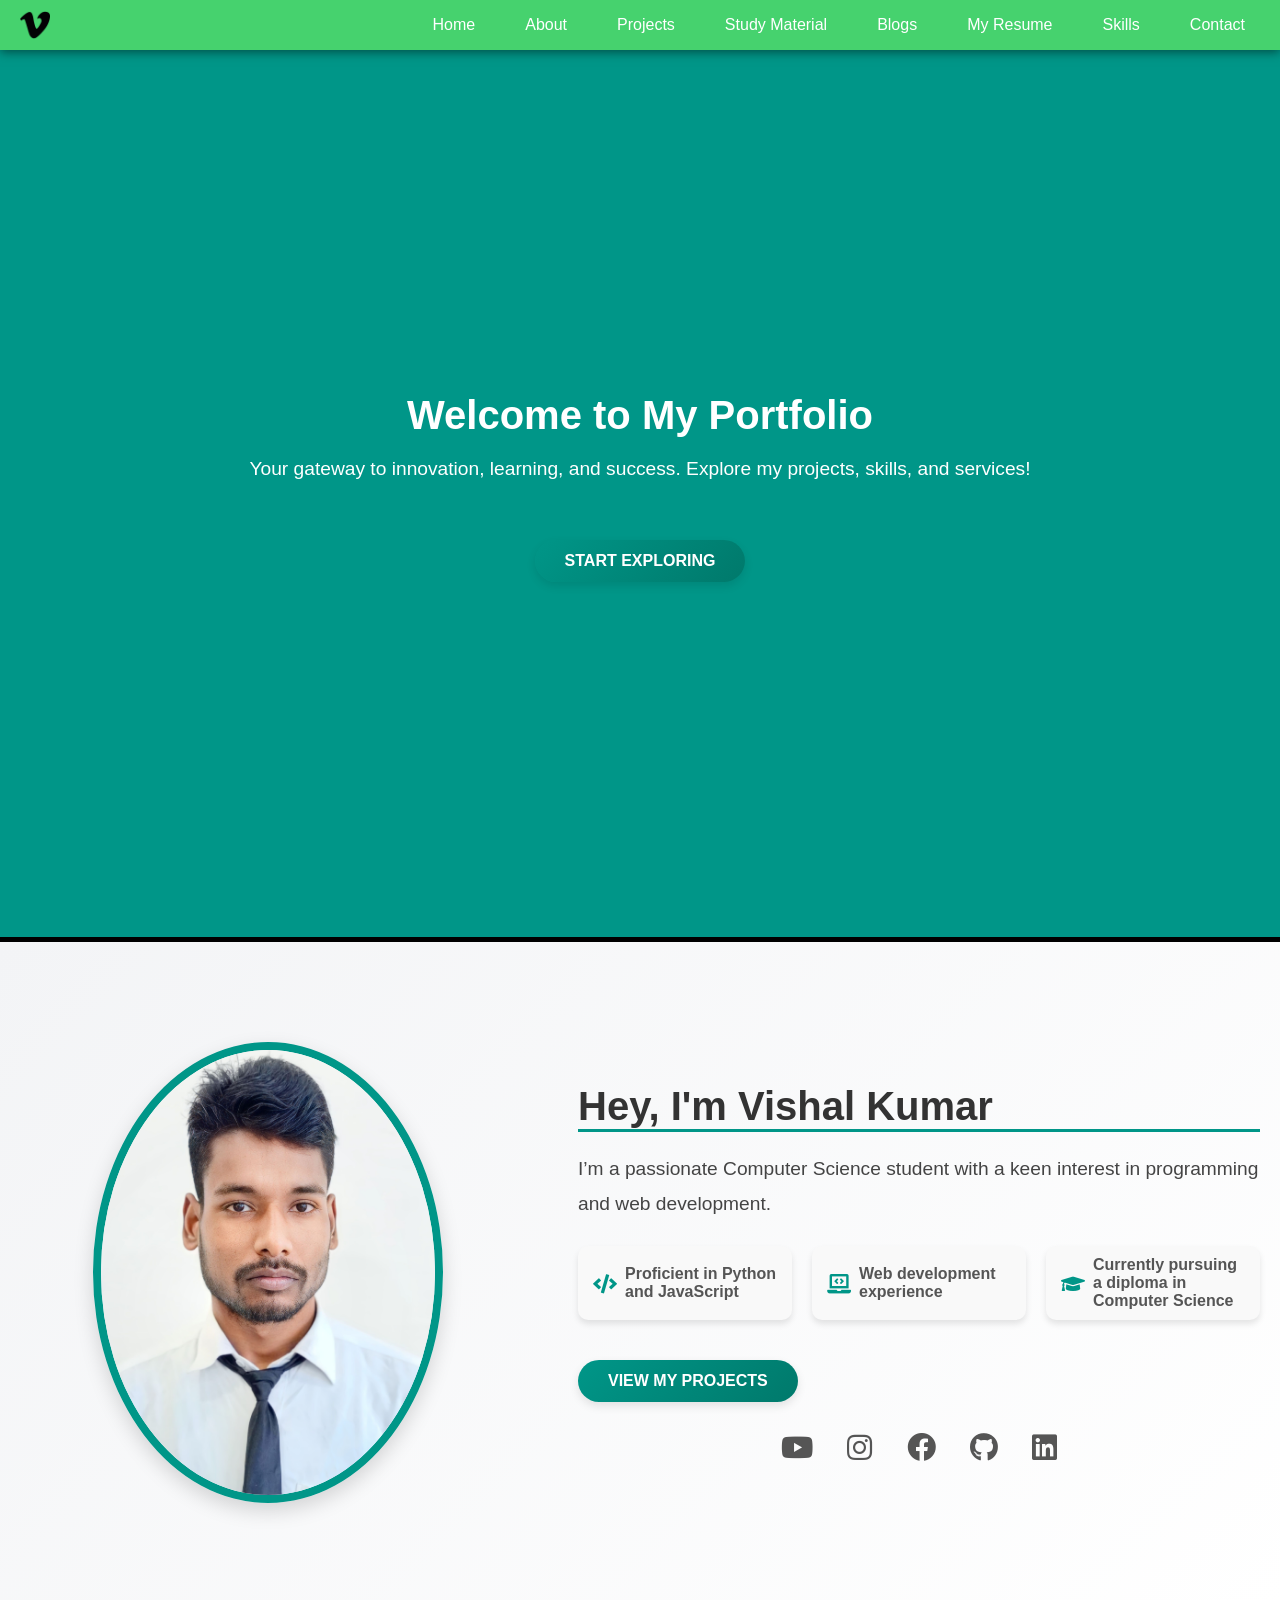
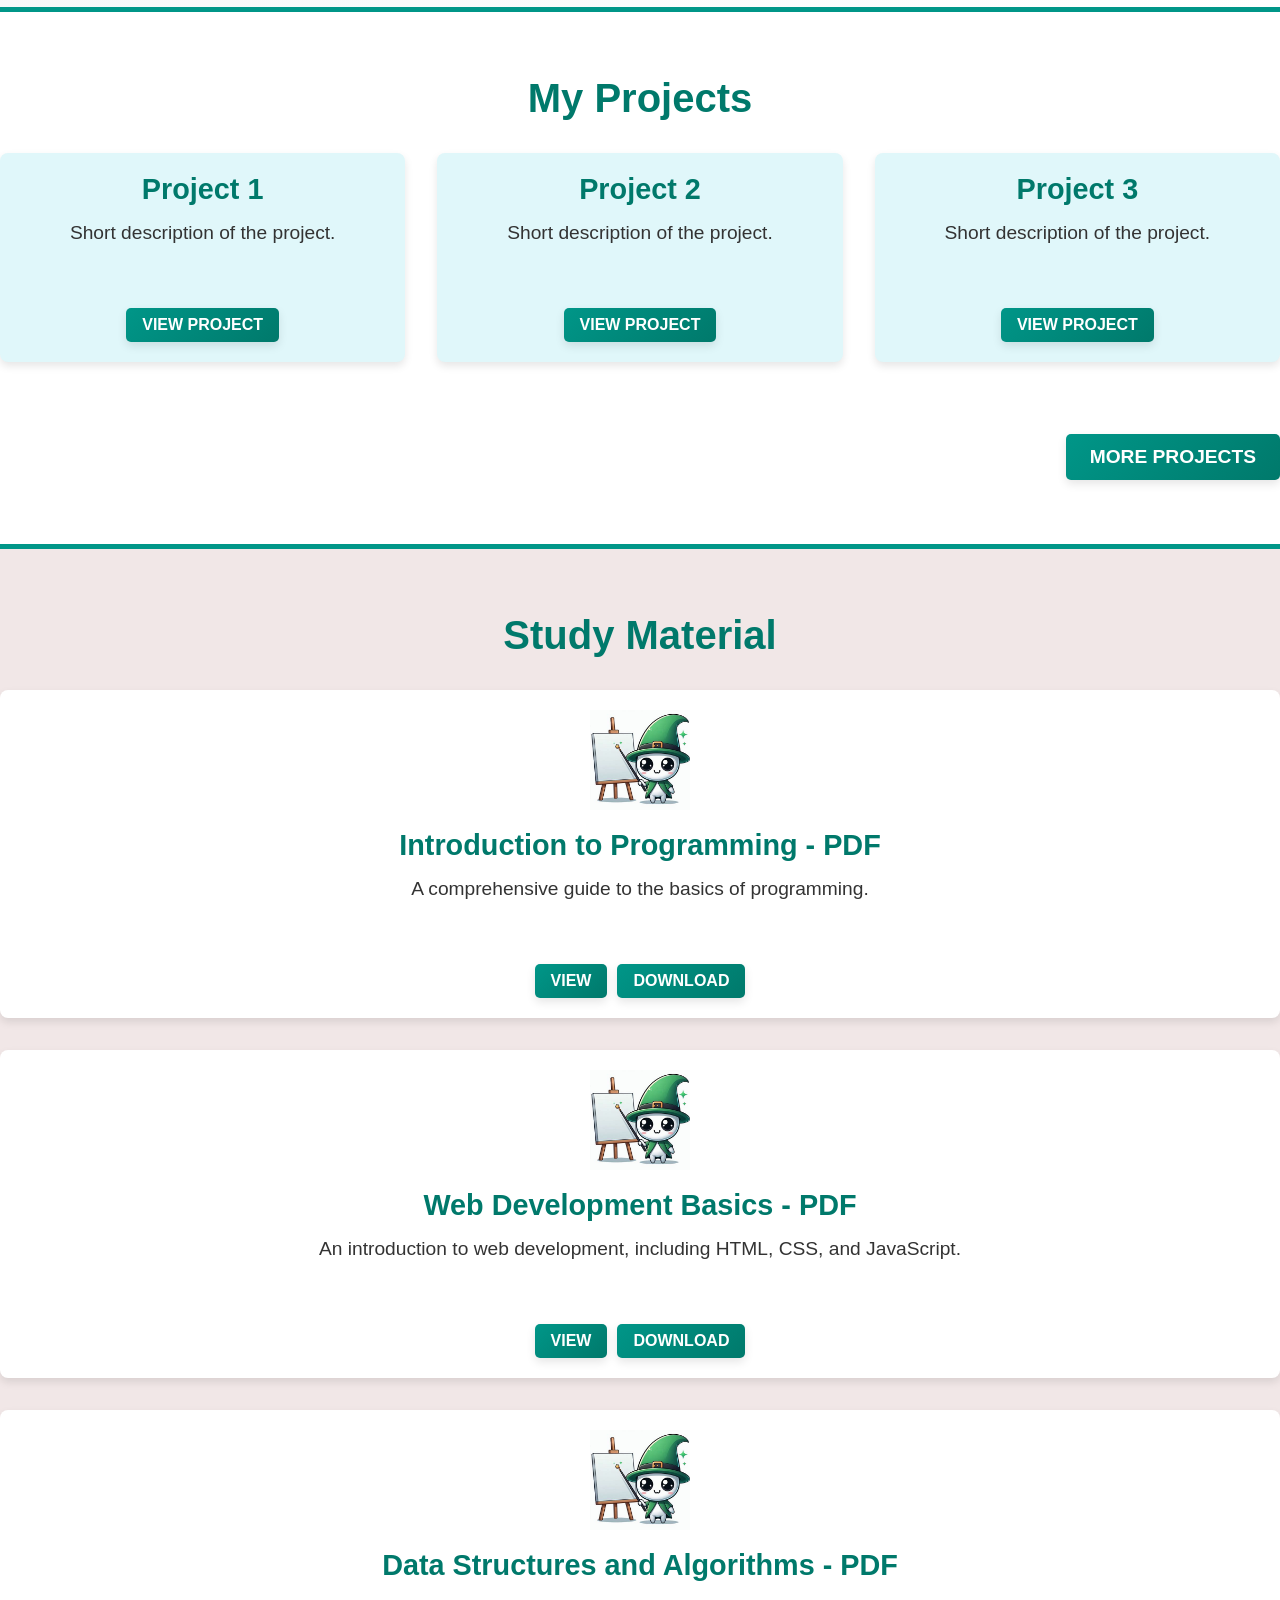
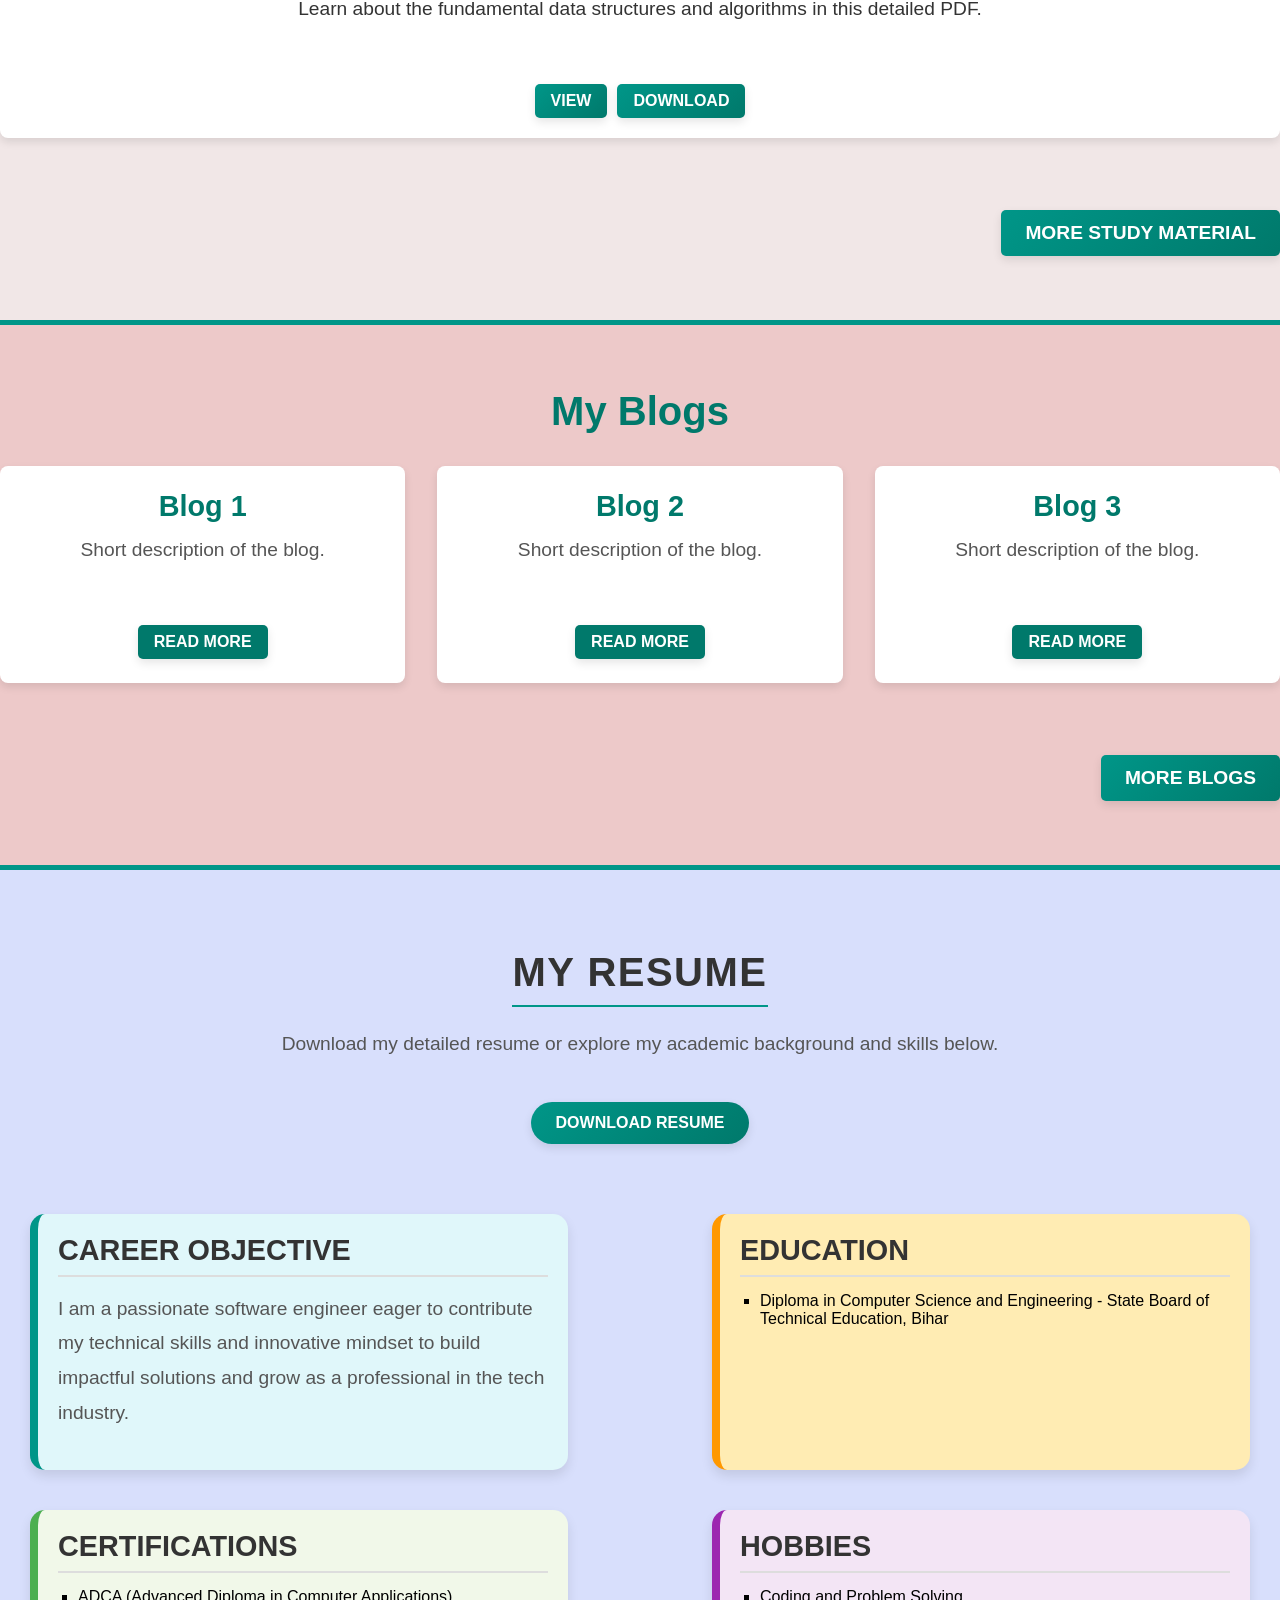
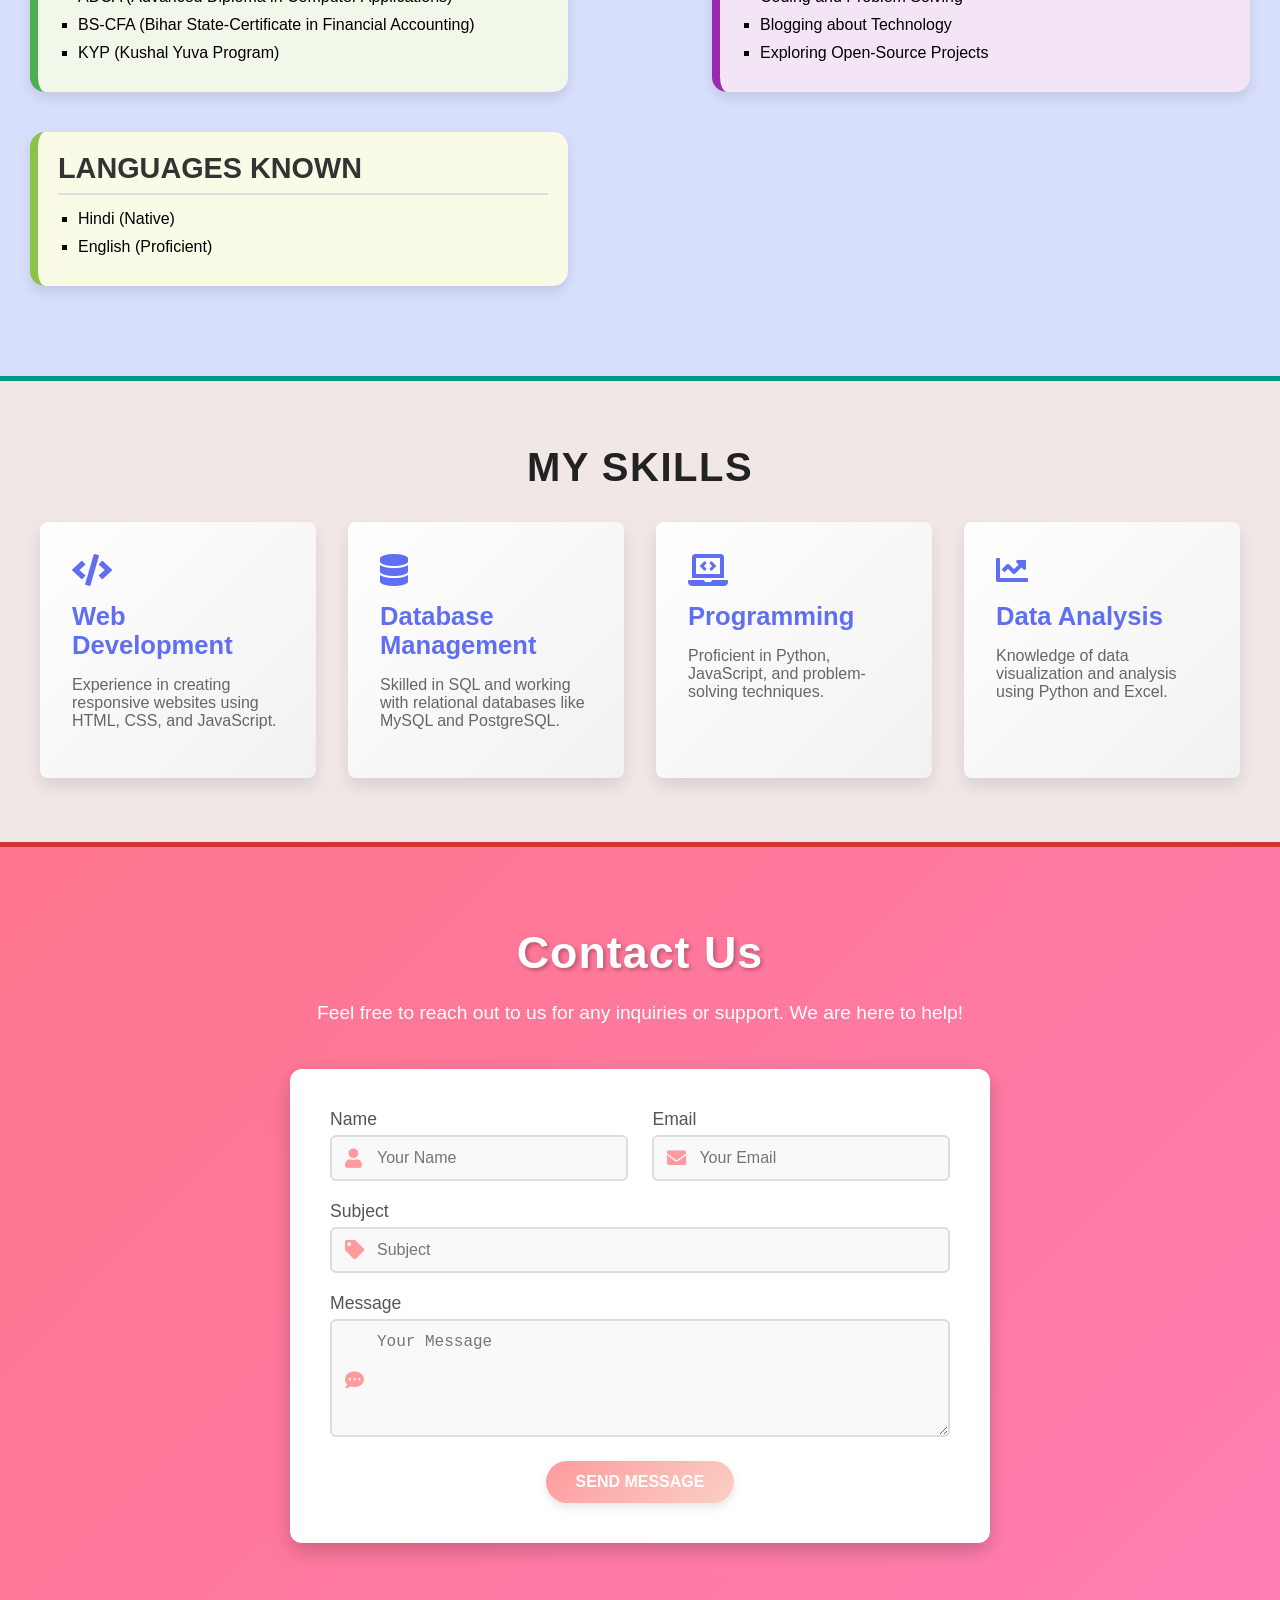
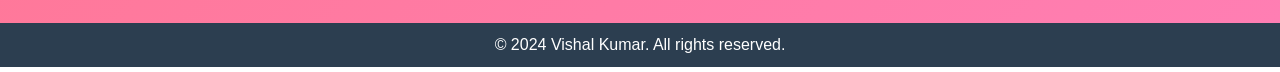
==== commit 2631cb05: "Ui change" ====
--- a/index.html
+++ b/index.html
@@ -50,7 +50,7 @@
         <button class="nav-toggle">☰</button> 
         <!-- Hamburger menu button -->
         <ul class="nav-menu">
-            <li><a href="#home">Home</a></li>
+            <li><a href="#welcome">Home</a></li>
             <li><a href="#about">About</a></li>
             <li><a href="#projects">Projects</a></li>
             <li><a href="#study-material">Study Material</a></li>
@@ -274,24 +274,47 @@
   </section>
 
 <section id="skills">
-    <div class="container">
-        <h2>Skills</h2>
-        <div class="skills-grid">
-            <div class="skill-item">
-                <h3>Programming Languages</h3>
-                <p>C, Python, JavaScript, HTML, CSS</p>
-            </div>
-            <div class="skill-item">
-                <h3>Web Development</h3>
-                <p>HTML, CSS, JavaScript, React, Bootstrap</p>
-            </div>
-            <div class="skill-item">
-                <h3>Tools & Technologies</h3>
-                <p>Git, Visual Studio Code, GitHub</p>
-            </div>
-        </div>
-    </div>
-</section>
+  <h2>My Skills</h2>
+  <div class="skills-grid">
+    <!-- Skill 1 -->
+    <div class="skill-item">
+      <i class="fas fa-code"></i>
+      <h3>Web Development</h3>
+      <p>Experience in creating responsive websites using HTML, CSS, and JavaScript.</p>
+      <div class="progress-bar">
+        <!-- <span style="width: 90%;"></span> -->
+      </div>
+    </div>
+    <!-- Skill 2 -->
+    <div class="skill-item">
+      <i class="fas fa-database"></i>
+      <h3>Database Management</h3>
+      <p>Skilled in SQL and working with relational databases like MySQL and PostgreSQL.</p>
+      <div class="progress-bar">
+        <!-- <span style="width: 80%;"></span> -->
+      </div>
+    </div>
+    <!-- Skill 3 -->
+    <div class="skill-item">
+      <i class="fas fa-laptop-code"></i>
+      <h3>Programming</h3>
+      <p>Proficient in Python, JavaScript, and problem-solving techniques.</p>
+      <div class="progress-bar">
+        <!-- <span style="width: 85%;"></span> -->
+      </div>
+    </div>
+    <!-- Skill 4 -->
+    <div class="skill-item">
+      <i class="fas fa-chart-line"></i>
+      <h3>Data Analysis</h3>
+      <p>Knowledge of data visualization and analysis using Python and Excel.</p>
+      <div class="progress-bar">
+        <!-- <span style="width: 75%;"></span> -->
+      </div>
+    </div>
+  </div>
+</section>
+
 
 <!-- Contact Section -->
 <section id="contact">
--- a/assets/css/styles.css
+++ b/assets/css/styles.css
@@ -180,130 +180,209 @@
 
 /* About Section */
 .about-section {
-    background-color: #f9f9f9;
-    padding: 80px 20px;
-  }
-  
-  .about-content {
+    background: linear-gradient(135deg, #f3f4f6, #ffffff);
+    padding: 100px 20px;
+    border-top: 5px solid #009688;
+    border-top: 5px solid #000000; /* Adds a sleek top border */
+}
+
+.about-content {
     display: flex;
     flex-wrap: wrap;
     align-items: center;
     justify-content: space-between;
-    gap: 30px;
-  }
-  
-  .about-image {
+    gap: 40px;
+}
+
+.about-image {
     flex: 1;
     max-width: 40%;
     text-align: center;
-  }
-  
-  .about-image img {
+    animation: fadeIn 1.5s ease-in-out;
+}
+
+.about-image img {
     width: 100%;
-    max-width: 300px;
+    max-width: 350px;
     border-radius: 50%;
-    box-shadow: 0 4px 10px rgba(0, 0, 0, 0.1);
-  }
-  
-  .about-text {
+    border: 8px solid #009688;
+    box-shadow: 0 8px 20px rgba(0, 0, 0, 0.15);
+    transition: transform 0.3s ease, box-shadow 0.3s ease;
+}
+
+.about-image img:hover {
+    transform: scale(1.05);
+    box-shadow: 0 12px 25px rgba(0, 0, 0, 0.2);
+}
+
+.about-text {
     flex: 2;
     max-width: 55%;
-  }
-  
-  .about-text h2 {
-    font-size: 2rem;
-    margin-bottom: 15px;
+    display: flex;
+    flex-direction: column; /* Stacks content vertically */
+    justify-content: space-between; /* Adds space between text and button */
+}
+
+.about-text h2 {
+    font-size: 2.5rem;
+    margin-bottom: 20px;
     color: #333;
-  }
-  
-  .about-text p {
-    font-size: 1.1rem;
-    line-height: 1.6;
-    color: #555;
-    margin-bottom: 20px;
-  }
-  
-  .skills-list {
+    border-bottom: 3px solid #009688;
+    display: inline-block;
+}
+
+.about-text p {
+    font-size: 1.2rem;
+    line-height: 1.8;
+    color: #444;
+    margin-bottom: 25px;
+}
+
+.skills-list {
+    display: grid;
+    grid-template-columns: repeat(auto-fit, minmax(120px, 1fr));
+    gap: 20px;
     list-style: none;
     padding: 0;
-    margin: 0 0 20px;
-  }
-  
-  .skills-list li {
+    margin: 0;
+}
+
+.skills-list li {
     display: flex;
     align-items: center;
-    margin-bottom: 10px;
+    justify-content: center;
     font-size: 1rem;
+    font-weight: bold;
     color: #555;
-  }
-  
-  .skills-list li i {
-    margin-right: 10px;
+    background: #f9f9f9;
+    border-radius: 10px;
+    padding: 10px 15px;
+    box-shadow: 0 4px 6px rgba(0, 0, 0, 0.1);
+    transition: transform 0.3s ease, background 0.3s ease, box-shadow 0.3s ease;
+}
+
+.skills-list li:hover {
+    transform: translateY(-5px);
+    background: #009688;
+    color: #fff;
+    box-shadow: 0 6px 10px rgba(0, 0, 0, 0.2);
+}
+
+.skills-list li i {
+    margin-right: 8px;
+    font-size: 1.2rem;
     color: #009688;
-  }
-  
-  .btn {
+    transition: color 0.3s ease;
+}
+
+.skills-list li:hover i {
+    color: #fff;
+}
+
+.btn {
     display: inline-block;
-    padding: 12px 25px;
-    background-color: #009688;
-    color: #ffffff;
-    text-transform: uppercase;
+    padding: 12px 30px;
+    margin-top: 40px; /* Added margin to avoid overlap */
+    background: linear-gradient(135deg, #009688, #00796b);
+    color: #fff;
+    font-size: 1rem;
     font-weight: bold;
     text-decoration: none;
-    border-radius: 5px;
-    transition: background 0.3s ease;
-  }
-  
-  .btn:hover {
-    background-color: #00796b;
-  }
-  
-  /* Social Links */
-  .social-links {
-    margin-top: 20px;
-  }
-  
-  .social-links a {
+    border-radius: 25px;
+    box-shadow: 0 4px 10px rgba(0, 0, 0, 0.1);
+    transition: all 0.3s ease;
+    align-self: flex-start; /* Aligns to the left for larger screens */
+}
+
+@media (max-width: 768px) {
+    .btn {
+        align-self: center; /* Centers the button on smaller screens */
+        margin-top: 20px; /* Adjust margin for mobile view */
+    }
+}
+
+
+/* Social Links */
+.social-links {
+    margin-top: 30px;
+    text-align: center;
+}
+
+.social-links a {
     display: inline-block;
-    margin: 0 10px;
-    font-size: 1.5rem;
+    margin: 0 15px;
+    font-size: 1.8rem;
     color: #555;
-    transition: color 0.3s ease;
-  }
-  
-  .social-links a:hover {
+    transition: transform 0.3s ease, color 0.3s ease, box-shadow 0.3s ease;
+}
+
+.social-links a:hover {
     color: #009688;
-  }
-  
-  /* Responsive Design */
-  @media (max-width: 768px) {
+    transform: scale(1.2);
+    box-shadow: 0 4px 10px rgba(0, 0, 0, 0.2);
+}
+
+/* Keyframes */
+@keyframes fadeIn {
+    from {
+        opacity: 0;
+        transform: translateY(20px);
+    }
+    to {
+        opacity: 1;
+        transform: translateY(0);
+    }
+}
+
+/* Responsive Design */
+@media (max-width: 768px) {
     .about-content {
-      flex-direction: column;
-      text-align: center;
-    }
-  
-    .about-image {
-      max-width: 100%;
-    }
-  
+        flex-direction: column;
+        text-align: center;
+    }
+
+    .about-image,
     .about-text {
-      max-width: 100%;
-    }
-  
+        max-width: 100%;
+    }
+
     .about-text h2 {
-      font-size: 1.8rem;
-    }
-  
-    .about-text p,
+        font-size: 2rem;
+    }
+
+    .about-text p {
+        font-size: 1rem;
+    }
+
+    .btn {
+        align-self: center; /* Center button on mobile */
+    }
+
+    .skills-list {
+        grid-template-columns: repeat(auto-fit, minmax(100px, 1fr));
+    }
+}
+
+@media (max-width: 480px) {
+    .skills-list {
+        grid-template-columns: 1fr; /* Line-by-line layout for mobile */
+    }
+
     .skills-list li {
-      font-size: 1rem;
-    }
-  }
+        font-size: 0.8rem;
+        padding: 8px 10px;
+    }
+
+    .skills-list li i {
+        font-size: 0.9rem;
+    }
+}
 
 
 /* Projects Section */
 .projects-section {
     background-color: #FFFFFF;
+    border-top: 5px solid #009688; /* Adds a sleek top border */
     padding: 4rem 0;
     color: #333;
 }
@@ -371,144 +450,171 @@
 }
 
 .more-projects-btn .btn:hover {
-    background-color: #004d40;
+    background-color: #5c8f86;
 }
 
 /* Resume Section */
 .resume {
-    background-color: #ffffff;
+    background-color: #8398f54f;
     padding: 80px 20px;
     text-align: center;
-  }
-  
-  .resume h2 {
+    border-top: 5px solid #009688; /* Adds a sleek top border */
+}
+
+.resume h2 {
     font-size: 2.5rem;
     margin-bottom: 20px;
     color: #333;
-  }
-  
-  .resume p {
+    text-transform: uppercase;
+    letter-spacing: 1.5px; /* Improves readability */
+    border-bottom: 2px solid #009688;
+    display: inline-block;
+    padding-bottom: 10px;
+}
+
+.resume p {
     font-size: 1.2rem;
     margin-bottom: 20px;
     color: #555;
-  }
-  
-  /* Download Resume Button */
-  .download-resume-btn {
-    margin: 20px auto; /* Space around the button */
+    line-height: 1.8; /* Better readability */
+}
+
+/* Download Resume Button */
+.download-resume-btn {
+    margin: 20px auto;
     display: inline-block;
     padding: 12px 25px;
-    background-color: #009688;
+    background: linear-gradient(135deg, #009688, #00796b);
     color: #ffffff;
     text-transform: uppercase;
     font-weight: bold;
     border: none;
-    border-radius: 5px;
+    border-radius: 30px; /* Makes the button more modern */
     text-align: center;
     text-decoration: none;
-    transition: background 0.3s ease;
-  }
-  
-  .download-resume-btn:hover {
-    background-color: #00796b;
-  }
-  
-  /* Resume Details Section */
-  .resume-details {
+    transition: all 0.3s ease;
+    box-shadow: 0 4px 10px rgba(0, 0, 0, 0.1);
+}
+
+.download-resume-btn:hover {
+    background: linear-gradient(135deg, #00796b, #005f4b);
+    box-shadow: 0 6px 15px rgba(0, 0, 0, 0.2);
+    transform: scale(1.05); /* Slight enlargement on hover */
+}
+
+/* Resume Details Section */
+.resume-details {
     margin-top: 40px;
     display: flex;
-    flex-wrap: wrap; /* Allows wrapping of cards on smaller screens */
-    justify-content: left;
-    gap: 20px; /* Space between cards */
-  }
-  
-  /* Resume Card Styling */
-  .resume-card {
+    flex-wrap: wrap;
+    justify-content: space-between; /* Distributes cards evenly */
+    gap: 20px;
+}
+
+/* Resume Card Styling */
+.resume-card {
     flex: 1 1 calc(45% - 20px); /* Two cards per row on desktop */
     max-width: calc(45% - 20px);
-    min-width: 300px; /* Minimum card width */
+    min-width: 300px;
     background: #f9f9f9;
-    border-radius: 10px;
-    box-shadow: 0 4px 8px rgba(0, 0, 0, 0.1);
+    border-radius: 15px; /* Smoother edges */
+    box-shadow: 0 6px 12px rgba(0, 0, 0, 0.1);
     margin: 10px;
     padding: 20px;
     text-align: left;
-    transition: transform 0.3s ease;
-  }
-  
-  .resume-card:hover {
-    transform: translateY(-5px);
-  }
-  
-  .resume-card h3 {
+    transition: transform 0.3s ease, box-shadow 0.3s ease;
+}
+
+.resume-card:hover {
+    transform: translateY(-8px);
+    box-shadow: 0 8px 18px rgba(0, 0, 0, 0.2);
+}
+
+/* Card Headings */
+.resume-card h3 {
     font-size: 1.8rem;
     margin-bottom: 15px;
     color: #333;
-  }
-  
-  .resume-card p {
-    font-size: 1rem;
-    line-height: 1.6;
-    color: #555;
-  }
-  
-  .resume-card ul {
-    font-size: 1rem;
-    color: #555;
+    text-transform: uppercase;
+    border-bottom: 2px solid #ddd;
+    padding-bottom: 8px;
+}
+
+.resume-card ul {
+    list-style-type: square; /* Default round bullets ko square bullet me badle */
     padding-left: 20px;
-    margin-bottom: 0;
-  }
-  
-  .resume-card li {
+}
+
+.resume-card li {
     margin-bottom: 10px;
-  }
-  
-  /* Specific Card Backgrounds */
-  .resume-card-career {
+    padding-left: 0; /* Previous ::before padding ko hataya */
+}
+
+/* Specific Card Backgrounds */
+.resume-card-career {
     background: #e0f7fa;
-    border-left: 5px solid #009688;
-  }
-  
-  .resume-card-education {
+    border-left: 8px solid #009688;
+}
+
+.resume-card-education {
     background: #ffecb3;
-    border-left: 5px solid #ff9800;
-  }
-  
-  .resume-card-certifications {
+    border-left: 8px solid #ff9800;
+}
+
+.resume-card-certifications {
     background: #f1f8e9;
-    border-left: 5px solid #4caf50;
-  }
-  
-  .resume-card-tech {
+    border-left: 8px solid #4caf50;
+}
+
+.resume-card-tech {
     background: #fce4ec;
-    border-left: 5px solid #e91e63;
-  }
-  
-  .resume-card-hobbies {
+    border-left: 8px solid #e91e63;
+}
+
+.resume-card-hobbies {
     background: #f3e5f5;
-    border-left: 5px solid #9c27b0;
-  }
-  
-  .resume-card-languages {
+    border-left: 8px solid #9c27b0;
+}
+
+.resume-card-languages {
     background: #f9fbe7;
-    border-left: 5px solid #8bc34a;
-  }
-  
-  /* Responsive Design */
-  @media (max-width: 768px) {
+    border-left: 8px solid #8bc34a;
+}
+
+/* Responsive Design */
+@media (max-width: 768px) {
     .resume-card {
-      flex: 1 1 100%; /* Cards take full width on mobile */
-      max-width: 100%;
-    }
-  
+        flex: 1 1 100%; /* Cards take full width on mobile */
+        max-width: 100%;
+    }
+
+    .resume h2 {
+        font-size: 2rem;
+    }
+
     .download-resume-btn {
-      margin-bottom: 40px;
-    }
-  }
+        margin-bottom: 40px;
+    }
+}
+
+@media (max-width: 480px) {
+    .resume-card {
+        margin: 10px 0;
+    }
+
+    .resume h2 {
+        font-size: 1.8rem;
+    }
+
+    .resume p {
+        font-size: 1rem;
+    }
+}
 
 /* Skills Section */
 #skills {
-    background: #f1e7e7fd;;
+    background: #f1e7e7fd;
+    border-top: 5px solid #009688; /* Adds a sleek top border */
     color: #333;
     padding: 4rem 2rem;
     text-align: center;
@@ -522,16 +628,18 @@
     text-transform: uppercase;
 }
 
+/* Skills Grid */
 .skills-grid {
     display: grid;
-    grid-template-columns: repeat(auto-fit, minmax(250px, 1fr)); /* This makes it responsive */
+    grid-template-columns: repeat(auto-fit, minmax(250px, 1fr));
     gap: 2rem;
     max-width: 1200px;
-    margin: 0 auto; /* Centering the grid */
-}
-
+    margin: 0 auto;
+}
+
+/* Skill Card */
 .skill-item {
-    background: #f9f9f9;
+    background: linear-gradient(135deg, #ffffff, #f1f1f1);
     padding: 2rem;
     border-radius: 8px;
     box-shadow: 0px 8px 15px rgba(0, 0, 0, 0.1);
@@ -544,18 +652,55 @@
     box-shadow: 0px 15px 25px rgba(0, 0, 0, 0.15);
 }
 
+/* Skill Icons */
+.skill-item i {
+    font-size: 2rem;
+    color: #606ff1;
+    margin-bottom: 1rem;
+    display: inline-block;
+    transition: transform 0.3s ease, color 0.3s ease;
+}
+
+.skill-item:hover i {
+    color: #444;
+    transform: scale(1.1);
+}
+
+/* Skill Titles */
 .skill-item h3 {
     font-size: 1.6rem;
-    color: #ff7e5f;
+    color: #606ff1;
     margin-bottom: 1rem;
-}
-
+    transition: transform 0.3s ease, color 0.3s ease;
+}
+
+.skill-item:hover h3 {
+    color: #444;
+    transform: scale(1.1);
+}
+
+/* Skill Description */
 .skill-item p {
     font-size: 1rem;
     color: #666;
 }
 
-/* Responsive breakpoints */
+/* Progress Bar */
+.progress-bar {
+    background: #e0e0e0;
+    border-radius: 20px;
+    overflow: hidden;
+    margin-top: 1rem;
+}
+
+.progress-bar span {
+    display: block;
+    height: 8px;
+    background: #606ff1;
+    transition: width 0.3s ease;
+}
+
+/* Responsive Design */
 @media (max-width: 768px) {
     #skills h2 {
         font-size: 2rem;
@@ -570,9 +715,22 @@
     }
 }
 
+@media (max-width: 480px) {
+    .skills-grid {
+        grid-template-columns: 1fr;
+    }
+
+    .skill-item {
+        text-align: center;
+        padding: 1.5rem;
+    }
+}
+
+
 /* Blogs Section */
 .blogs-section {
     background-color: #ebc1c1dc;
+    border-top: 5px solid #009688; /* Adds a sleek top border */
     padding: 4rem 0;
     color: #333;
 }
@@ -648,6 +806,7 @@
 /* Study Material Section */
 .study-material-section {
     background-color: #f1e7e7fd;
+    border-top: 5px solid #009688; /* Adds a sleek top border */
     padding: 4rem 0;
     color: #333;
 }
@@ -726,69 +885,57 @@
     background-color: #004d40;
 }
 
-/* Styles for the Contact Section */
+/* Contact Section */
 #contact {
-    background: linear-gradient(135deg, #f8f9fa, #e9ecef);
-    padding: 60px 20px;
-    text-align: center;
+    background: linear-gradient(135deg, #ff758c, #ff7eb3);
+    border-top: 5px solid #d13434; /* Adds a sleek top border */
+    padding: 80px 20px;
+    text-align: center;
+    color: #333;
+    font-family: 'Poppins', sans-serif;
 }
 
 .contact-content h2 {
-    font-size: 2.5rem;
-    color: #2c3e50;
+    font-size: 2.8rem;
+    color: #fff;
     margin-bottom: 20px;
-    font-family: 'Poppins', sans-serif;
+    letter-spacing: 1px;
+    text-shadow: 2px 2px 4px rgba(0, 0, 0, 0.3);
 }
 
 .contact-content p {
     font-size: 1.2rem;
-    color: #6c757d;
+    color: #fff;
     margin-bottom: 40px;
-}
-
-/* Form Layout */
+    line-height: 1.6;
+}
+
+/* Form Container */
 .contact-form-container {
-    background-color: #ffffff;
-    padding: 30px;
-    border-radius: 8px;
-    box-shadow: 0px 0px 15px rgba(0, 0, 0, 0.1);
-    max-width: 600px;
-    margin: 0 auto; /* Center the form */
-}
-
-
-/* General Contact Section Styles */
-#contact {
-    padding: 60px 20px;
-    background-color: #f9f9f9;
-    text-align: center;
-}
-
-.contact-content h2 {
-    font-size: 36px;
-    color: #333;
-    margin-bottom: 10px;
-}
-
-.contact-content p {
-    font-size: 18px;
-    color: #666;
-    margin-bottom: 40px;
-}
-
-.contact-form-container {
-    max-width: 800px;
+    background: #ffffff;
+    border-radius: 12px;
+    box-shadow: 0 8px 20px rgba(0, 0, 0, 0.2);
+    max-width: 700px;
     margin: 0 auto;
-}
-
+    padding: 40px;
+}
+
+/* Form Fields */
 form {
     display: flex;
     flex-direction: column;
+    gap: 20px;
 }
 
 form .form-group {
-    margin-bottom: 20px;
     text-align: left;
+}
+
+label {
+    font-size: 1.1rem;
+    color: #555;
+    margin-bottom: 5px;
+    display: inline-block;
 }
 
 /* Input Fields with Icons */
@@ -798,25 +945,29 @@
 
 .input-with-icon i {
     position: absolute;
-    left: 10px;
+    left: 15px;
     top: 50%;
     transform: translateY(-50%);
-    color: #aaa;
+    color: #ff9a9e;
+    font-size: 1.2rem;
 }
 
 input, textarea {
     width: 100%;
-    padding: 10px 40px 10px 40px; /* Space for icon */
-    border: 1px solid #ddd;
-    border-radius: 4px;
-    font-size: 16px;
+    padding: 12px 45px; /* Space for icons */
+    border: 2px solid #ddd;
+    border-radius: 6px;
+    font-size: 1rem;
     color: #333;
     box-sizing: border-box;
+    background: #f9f9f9;
+    transition: border-color 0.3s ease;
 }
 
 input:focus, textarea:focus {
-    border-color: #333;
+    border-color: #ff9a9e;
     outline: none;
+    background: #fffaf3;
 }
 
 /* Name and Email Group for Desktop */
@@ -830,20 +981,25 @@
     width: 48%;
 }
 
-/* Submit Button */
-.btn {
-    background-color: #333;
-    color: #fff;
-    padding: 10px 20px;
+/* Submit Button Centered */
+button[type="submit"] {
+    margin: 0 auto;
+    background: linear-gradient(135deg, #ff9a9e, #fad0c4);
+    color: #fff;
+    padding: 12px 30px;
     border: none;
     cursor: pointer;
-    font-size: 16px;
-    border-radius: 4px;
-    transition: background-color 0.3s ease;
-}
-
-.btn:hover {
-    background-color: #555;
+    font-size: 1rem;
+    font-weight: bold;
+    border-radius: 25px;
+    transition: all 0.3s ease;
+    display: block;
+}
+
+button[type="submit"]:hover {
+    background: linear-gradient(135deg, #fad0c4, #ff9a9e);
+    transform: translateY(-3px);
+    box-shadow: 0 4px 10px rgba(0, 0, 0, 0.2);
 }
 
 /* Modal Styles */
@@ -851,39 +1007,42 @@
     display: none;
     position: fixed;
     left: 50%;
-    top: 40%;
-    transform: translate(-50%, -20%);
-    background-color: #fff;
+    top: 50%;
+    transform: translate(-50%, -50%);
+    background: #fff;
     padding: 30px;
-    border-radius: 8px;
-    text-align: center;
-    box-shadow: 0 6px 12px rgba(0, 0, 0, 0.2);
+    border-radius: 12px;
+    box-shadow: 0 10px 20px rgba(0, 0, 0, 0.3);
+    text-align: center;
     z-index: 1000;
     width: 90%;
-    max-width: 800px;
-    height: auto;
-    max-height: 80vh;
-    overflow-y: auto;
-}
-
-@media (max-width: 768px) {
-    .modal {
-        width: 95%;
-        padding: 20px;
-    }
+    max-width: 600px;
+}
+
+.modal h2 {
+    color: #ff9a9e;
+    font-size: 2rem;
+    margin-bottom: 10px;
 }
 
 .modal button {
-    background-color: #333;
+    background: #ff9a9e;
     color: #fff;
     padding: 10px 20px;
     border: none;
     cursor: pointer;
-    font-size: 16px;
-    border-radius: 4px;
-}
-
-/* Overlay */
+    font-size: 1rem;
+    border-radius: 25px;
+    margin-top: 15px;
+    transition: all 0.3s ease;
+}
+
+.modal button:hover {
+    background: #fad0c4;
+    color: #333;
+}
+
+/* Background Overlay */
 .popup-overlay {
     display: none;
     position: fixed;
@@ -891,10 +1050,10 @@
     left: 0;
     width: 100%;
     height: 100%;
-    background-color: rgba(0, 0, 0, 0.7);
-}
-
-/* Responsive Design: Email below Name on Mobile */
+    background-color: rgba(0, 0, 0, 0.6);
+}
+
+/* Responsive Design */
 @media (max-width: 768px) {
     .name-email-group {
         flex-direction: column;
@@ -903,33 +1062,36 @@
     .name-email-group .form-group {
         width: 100%;
     }
-}
-
-/* Icon Centering */
-input, textarea {
-    padding-left: 40px; /* Adds space for the icons */
-}
-
-
+
+    button[type="submit"] {
+        width: 100%;
+    }
+
+    #contact h2 {
+        font-size: 2rem;
+    }
+}
+
+
+/* Footer Section */
 footer {
-    background-color: #2c3e50; /* Dark background color */
-    color: #ffffff; /* White text color */
-    text-align: center; /* Center align text */
-    padding: 13px 0; /* Vertical padding */
-    position: relative; /* Positioning */
-    bottom: 0; /* Stick to the bottom */
-    width: 100%; /* Full width */
+    background-color: #2c3e50; 
+    color: #ffffff; 
+    text-align: center; 
+    padding: 13px 0; 
+    position: relative; 
+    bottom: 0;
+    width: 100%;
 }
 
 footer .container {
-    max-width: 1200px; /* Max width for large screens */
-    margin: 0 auto; /* Center container */
-    padding: 0 20px; /* Horizontal padding */
+    max-width: 1200px;
+    margin: 0 auto;
+    padding: 0 20px; 
 }
 
 footer p {
-    margin: 0; /* Remove default margin */
-    font-family: 'Poppins', sans-serif; /* Font family */
-    font-size: 1rem; /* Font size */
-}
-
+    margin: 0; 
+    font-family: 'Poppins', sans-serif; 
+    font-size: 1rem; 
+}
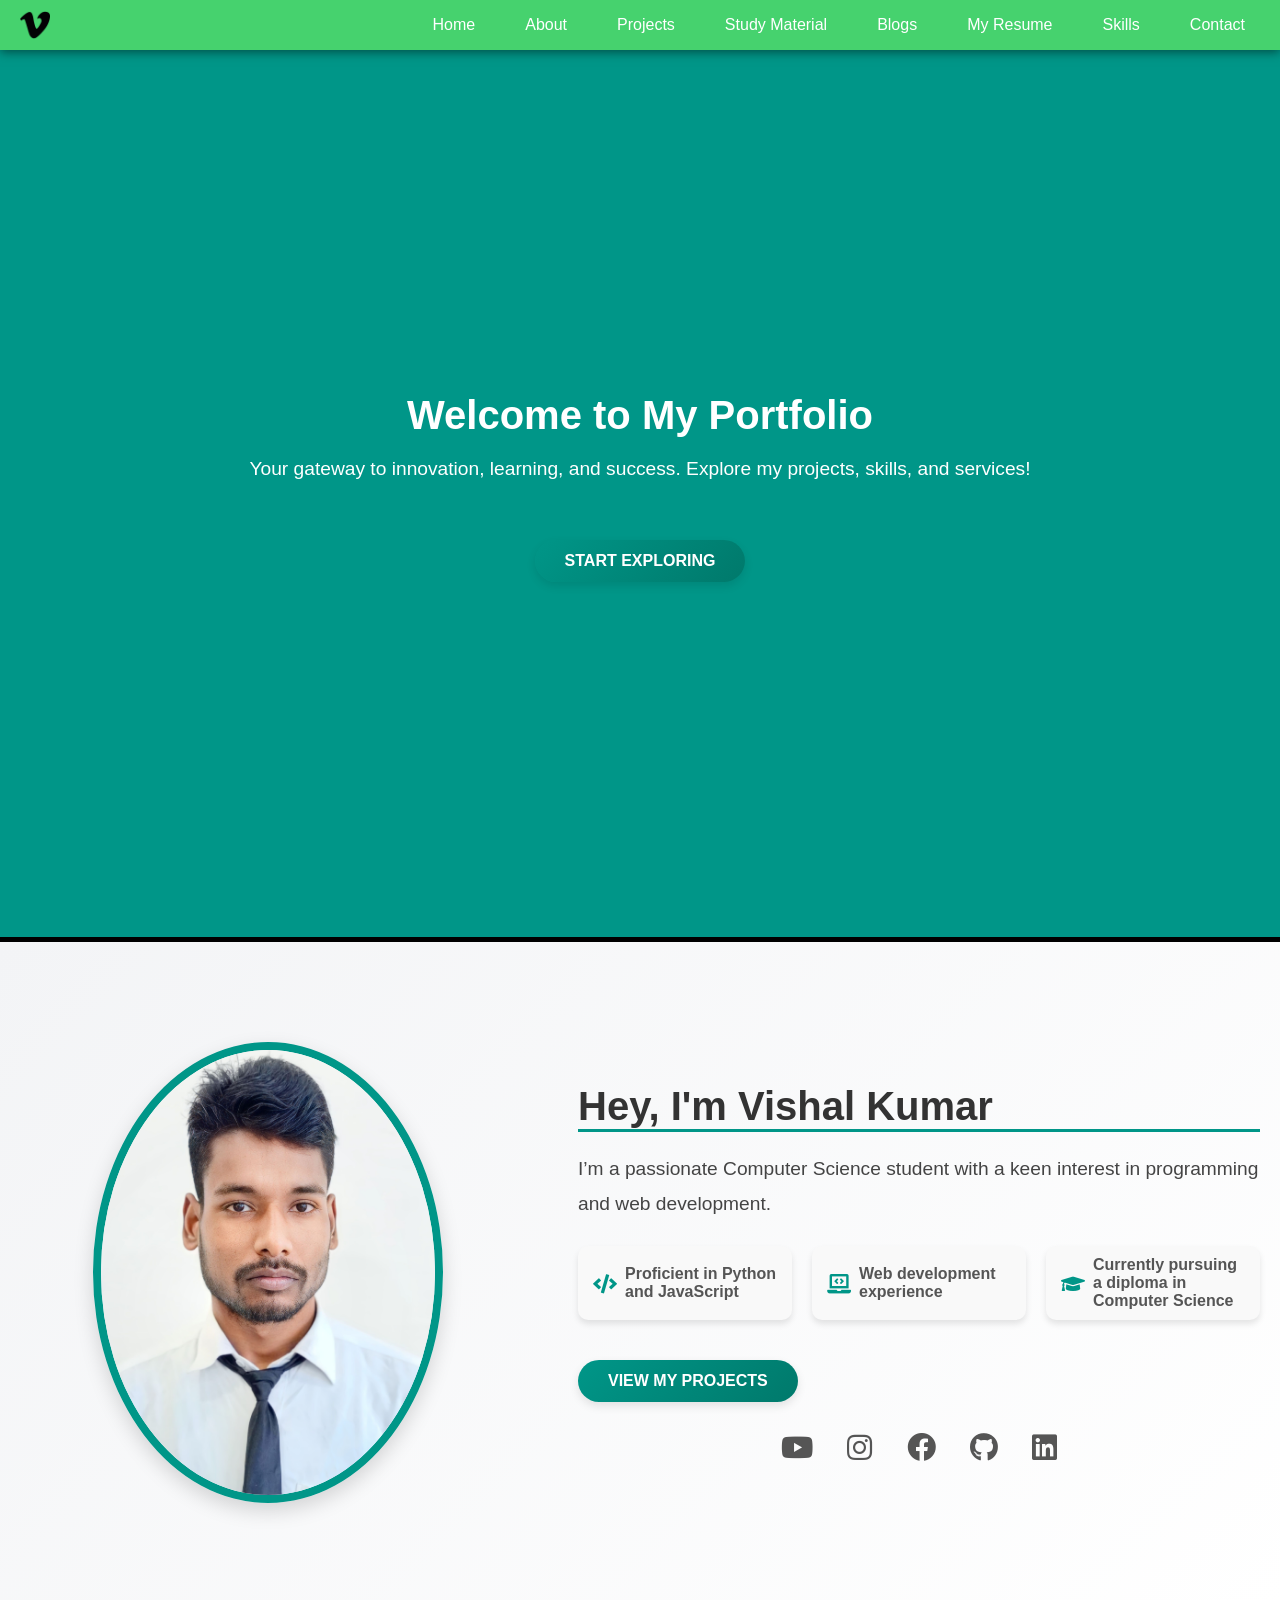
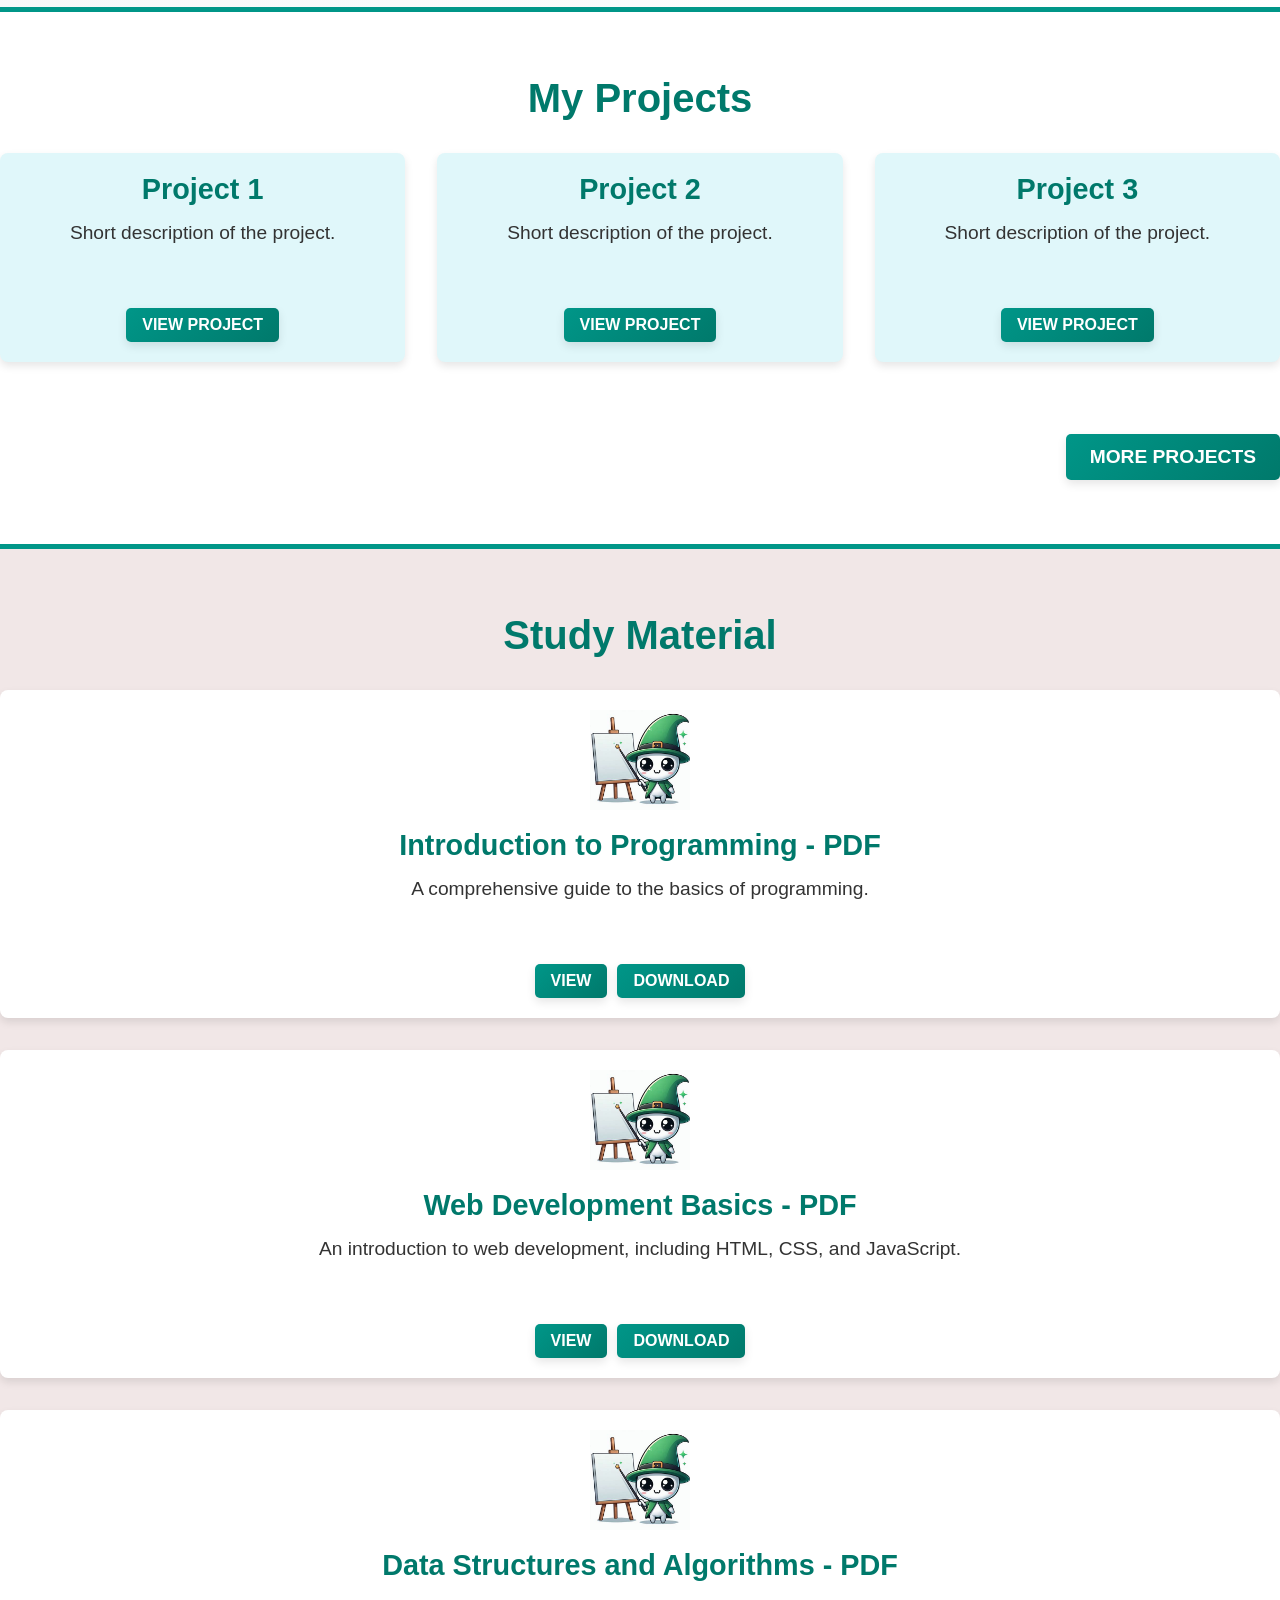
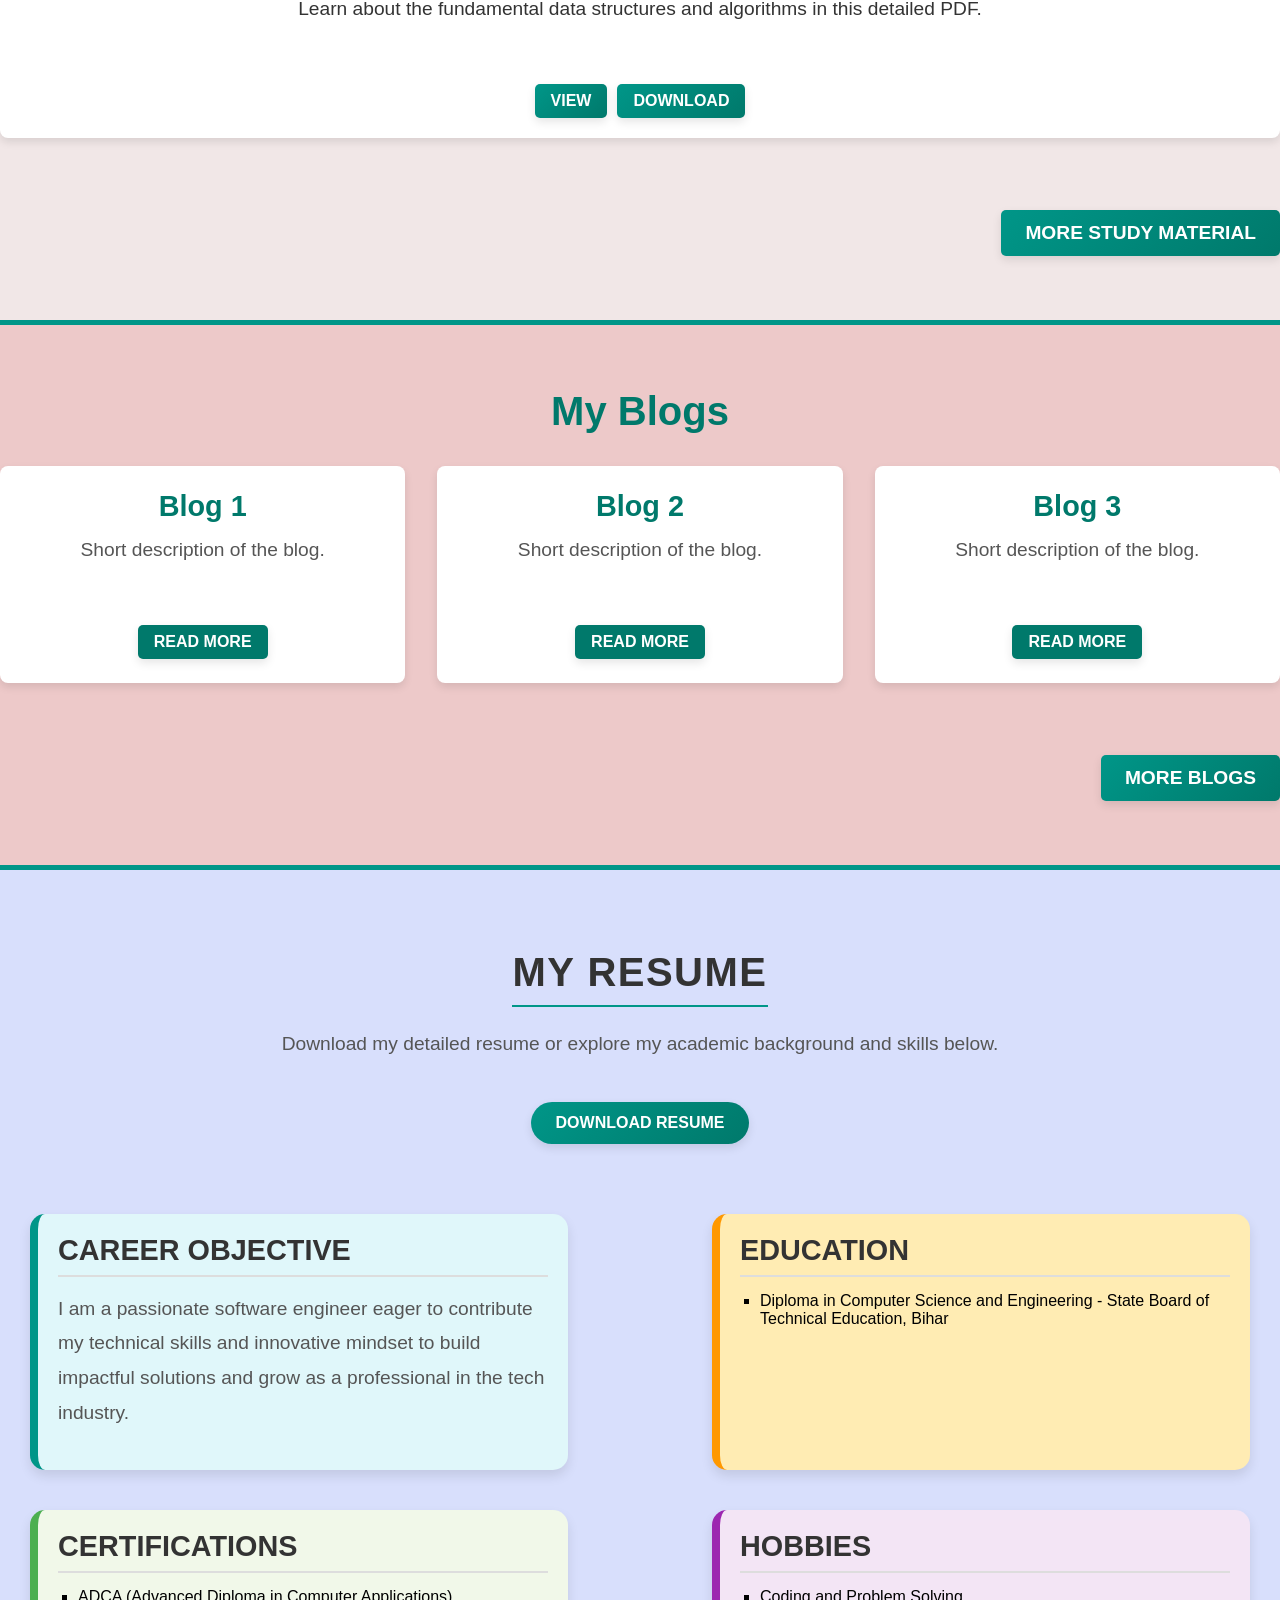
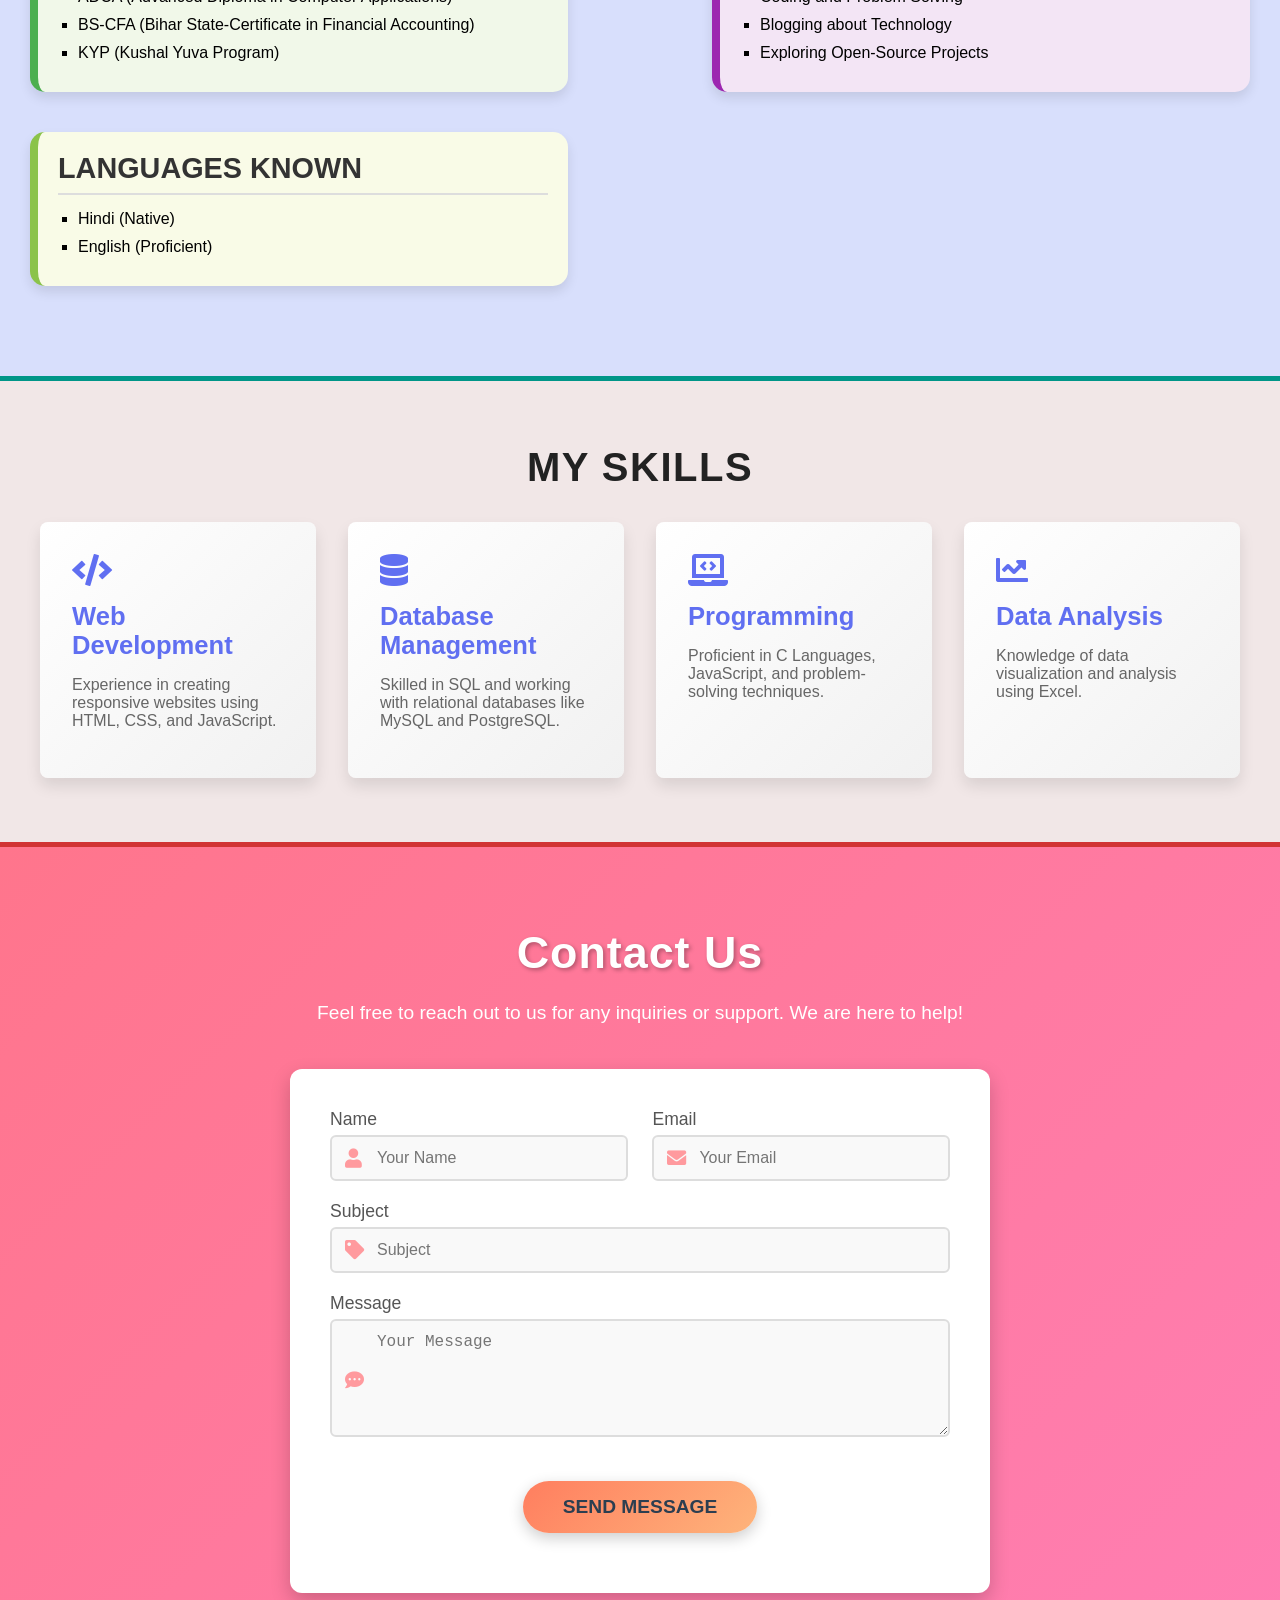
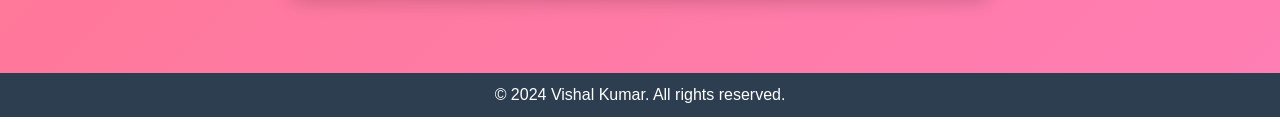
==== commit bdda1f11: "Resume Update" ====
--- a/index.html
+++ b/index.html
@@ -221,7 +221,7 @@
 <section id="resume" class="resume">
     <h2>My Resume</h2>
     <p>Download my detailed resume or explore my academic background and skills below.</p>
-    <a href="/resume.pdf" class="btn download-resume-btn" download>Download Resume</a>
+    <a href="assets\Document\Resume_Coming_Soon.pdf" class="btn download-resume-btn" download>Download Resume</a>
   
     <div class="resume-details">
   
@@ -298,7 +298,7 @@
     <div class="skill-item">
       <i class="fas fa-laptop-code"></i>
       <h3>Programming</h3>
-      <p>Proficient in Python, JavaScript, and problem-solving techniques.</p>
+      <p>Proficient in C Languages, JavaScript, and problem-solving techniques.</p>
       <div class="progress-bar">
         <!-- <span style="width: 85%;"></span> -->
       </div>
@@ -307,7 +307,7 @@
     <div class="skill-item">
       <i class="fas fa-chart-line"></i>
       <h3>Data Analysis</h3>
-      <p>Knowledge of data visualization and analysis using Python and Excel.</p>
+      <p>Knowledge of data visualization and analysis using Excel.</p>
       <div class="progress-bar">
         <!-- <span style="width: 75%;"></span> -->
       </div>
--- a/assets/css/styles.css
+++ b/assets/css/styles.css
@@ -981,26 +981,27 @@
     width: 48%;
 }
 
-/* Submit Button Centered */
 button[type="submit"] {
-    margin: 0 auto;
-    background: linear-gradient(135deg, #ff9a9e, #fad0c4);
-    color: #fff;
-    padding: 12px 30px;
+    margin: 20px auto;
+    background: linear-gradient(135deg, #ff7e5f, #feb47b);
+    color: #2c3e50;
+    padding: 15px 40px;
     border: none;
     cursor: pointer;
-    font-size: 1rem;
-    font-weight: bold;
-    border-radius: 25px;
-    transition: all 0.3s ease;
+    font-size: 1.2rem;
+    font-weight: 600;
+    border-radius: 30px;
+    transition: all 0.4s ease;
     display: block;
+    box-shadow: 0 5px 15px rgba(0, 0, 0, 0.2);
 }
 
 button[type="submit"]:hover {
-    background: linear-gradient(135deg, #fad0c4, #ff9a9e);
-    transform: translateY(-3px);
-    box-shadow: 0 4px 10px rgba(0, 0, 0, 0.2);
-}
+    background: linear-gradient(135deg, #feb47b, #ff7e5f);
+    transform: scale(1.05);
+    box-shadow: 0 8px 20px rgba(0, 0, 0, 0.3);
+}
+
 
 /* Modal Styles */
 .modal {
